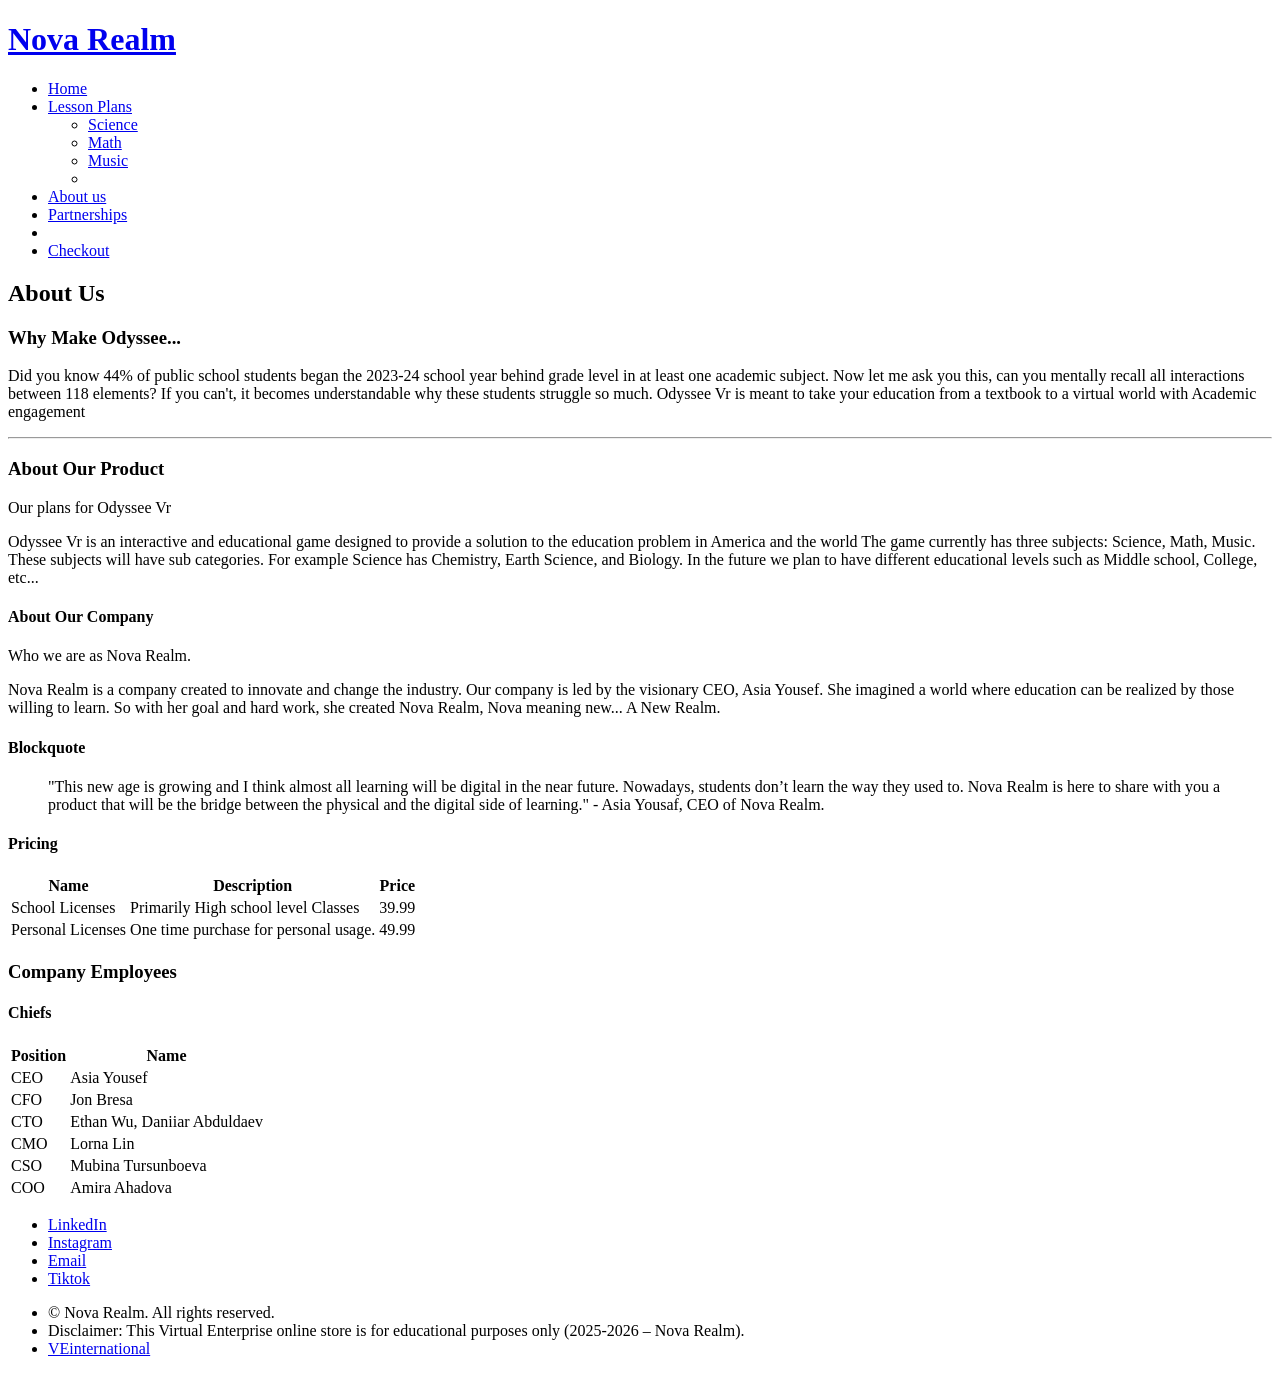
==== elements.html @ 51b0d75d "Add files via upload" ====
<!DOCTYPE HTML>

<html>
	<head>
		<title>About - Nova Realm</title>
		<meta charset="utf-8" />
		 <meta name="viewport" content="width=device-width, initial-scale=1.0"> 
		<link rel="icon" type="image/gif" href="/images/favicon1.gif">
		<link rel="stylesheet" href="assets/css/main.css" />
		<noscript><link rel="stylesheet" href="assets/css/noscript.css" /></noscript>
	</head>
	<body class="is-preload">
		<div id="page-wrapper">

			<!-- Header -->
				<header id="header">
					<h1 id="logo"><a href="index.html">Nova Realm</a></h1>
					<nav id="nav">
						<ul>
							<li><a href="index.html">Home</a></li>
							<li>
								<a href="#">Lesson Plans</a>
								<ul>
									<li><a href="left-sidebar.html">Science</a></li>
									<li><a href="right-sidebar.html">Math</a></li>
									<li><a href="no-sidebar.html">Music</a></li>
									<li>
								</ul>
							</li>
							<li><a href="elements.html">About us</a></li>
							<li><a href="Partnerships.html">Partnerships</a><li>
							<li><a href="One.html"  class="button primary">Checkout</a></li>

						</ul>
					</nav>
				</header>

			<!-- Main -->
				<div id="main" class="wrapper style1">
					<div class="container">
						<header class="major">
							<h2>About Us</h2>
						</header>

						<!-- Text -->
							<section>
								<h3> <b>Why Make Odyssee...</b> </h3>    
								<p>Did you know 44% of public school students began the 2023-24 school year behind grade level in at least one academic subject.
								 Now let me ask you this, can you mentally recall all interactions between 118 elements? If you can't, it becomes understandable why these students struggle so much.
								Odyssee Vr is meant to take your education from a textbook to a virtual world with Academic engagement</p>

								<hr />

								<header>
									<h3>About Our Product</h3>
									<p>Our plans for Odyssee Vr </p>
								</header>
								<p>Odyssee Vr is an interactive and educational game designed to provide a solution
								to the education problem in America and the world The game currently has three subjects:
								Science, Math, Music. These subjects will have sub categories. For example Science has Chemistry, Earth Science, and Biology.
								In the future we plan to have different educational levels such as Middle school, College, etc...  
								</p>
								<header>
									<h4>About Our Company</h4>
									<p> Who we are as Nova Realm.</p>
								</header>
								<p> Nova Realm is a company created to innovate and change the industry. Our company is led
								by the visionary CEO, Asia Yousef. She imagined a world where education can be realized by those willing to learn.
								So with her goal and hard work, she created Nova Realm, Nova meaning new... A New Realm.</p>

								<h4>Blockquote</h4>
								<blockquote> "This new age is growing and I think almost all learning will be digital in the near future. 
										Nowadays, students don’t learn the way they used to. 
										Nova Realm is here to share with you a product  
										that will be the bridge between the physical and the digital side of learning."
										- Asia Yousaf, CEO of Nova Realm.</blockquote>
								

		<!-- Table -->
								<h4>Pricing</h4>
								<div class="table-wrapper">
									<table class="alt">
										<thead>
											<tr>
												<th>Name</th>
												<th>Description</th>
												<th>Price</th>
											</tr>
										</thead>
										<tbody>
											<tr>
												<td>School Licenses</td>
												<td>Primarily High school level Classes</td>
												<td>39.99</td>
											</tr>
											<tr>
												<td>Personal Licenses </td>
												<td>One time purchase for personal usage.</td>
												<td>49.99</td>
											</tr>
										</tbody>
										<tfoot>
										</tfoot>
									</table>
								</div>
							</section>
						
							<section>
								<h3>Company Employees</h3>
								<h4>Chiefs</h4>
								<div class="table-wrapper">
									<table>
										<thead>
											<tr>
												<th>Position</th></th>
												<th>Name</th>
											</tr>
										</thead>
										<tbody>
											<tr>
												<td>CEO</td>
												<td>Asia Yousef</td>
											</tr>
											<tr>
												<td>CFO</td>
												<td>Jon Bresa</td>
											</tr>
											<tr>
												<td>CTO</td>
												<td>Ethan Wu, Daniiar Abduldaev</td>
											</tr>
											<tr>
												<td>CMO</td>
												<td>Lorna Lin </td>
											</tr>
											<tr>
												<td>CSO</td>
												<td>Mubina Tursunboeva</td>
											</tr>
											<tr>
												<td>COO</td>
												<td>Amira Ahadova</td>
											</tr>
										</tbody>
									</table>
								</div>
													<div id="google_translate_element"></div>
				<script type="text/javascript">
				function googleTranslateElementInit() {
 				 new google.translate.TranslateElement({pageLanguage: 'en'}, 'google_translate_element');
				}
				</script>

				<script type="text/javascript" src="//translate.google.com/translate_a/element.js?cb=googleTranslateElementInit"></script>
				</section>


			<!-- Footer -->
				<footer id="footer">
					<ul class="icons">
						<li> <a href="https://www.linkedin.com/in/novarealmvr/" target="_blank" class="icon brands alt fa-linkedin-in"><span class="label">LinkedIn</span></a></li>
						<li><a href="https://www.instagram.com/novarealmvr/" target="_blank" class="icon brands alt fa-instagram"><span class="label">Instagram</span></a></li>
						<li><a href="mailto:novarealmvr@gmail.com" class="icon solid alt fa-envelope"><span class="label">Email</span></a></li>
						<li><a href="https://www.tiktok.com/@novarealmvr" target="_blank" class="icon brands alt fa-tiktok"><span class="label">Tiktok</span></a></li>
						
					</ul>
					<ul class="copyright">
						<li>&copy; Nova Realm. All rights reserved.</li> <li>Disclaimer: This Virtual Enterprise online store is for educational purposes only (2025-2026 – Nova Realm).</li> <li><a href="https://veinternational.org/" target="_blank" >VEinternational</a></li>					</ul>
				</footer>

		</div>

		<!-- Scripts -->
			<script src="assets/js/jquery.min.js"></script>
			<script src="assets/js/jquery.scrolly.min.js"></script>
			<script src="assets/js/jquery.dropotron.min.js"></script>
			<script src="assets/js/jquery.scrollex.min.js"></script>
			<script src="assets/js/browser.min.js"></script>
			<script src="assets/js/breakpoints.min.js"></script>
			<script src="assets/js/util.js"></script>
			<script src="assets/js/main.js"></script>

	</body>

</html>
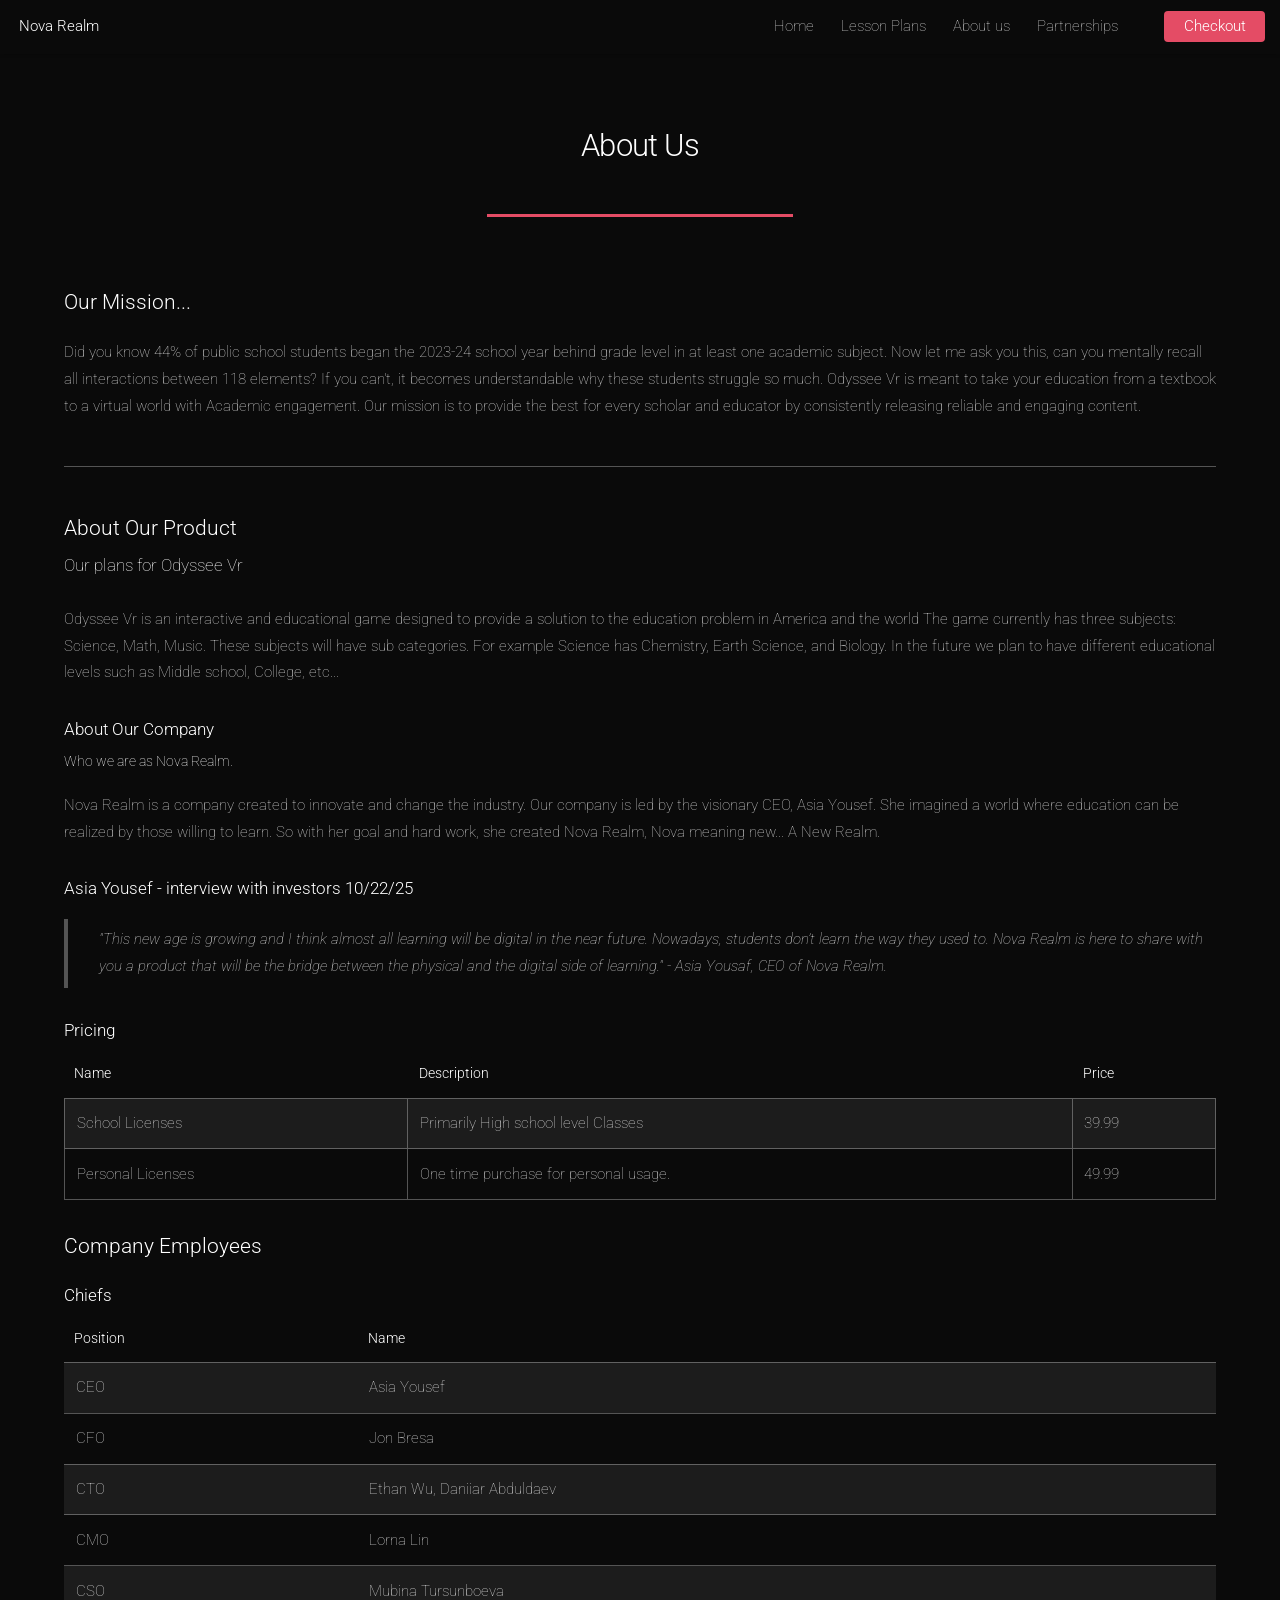
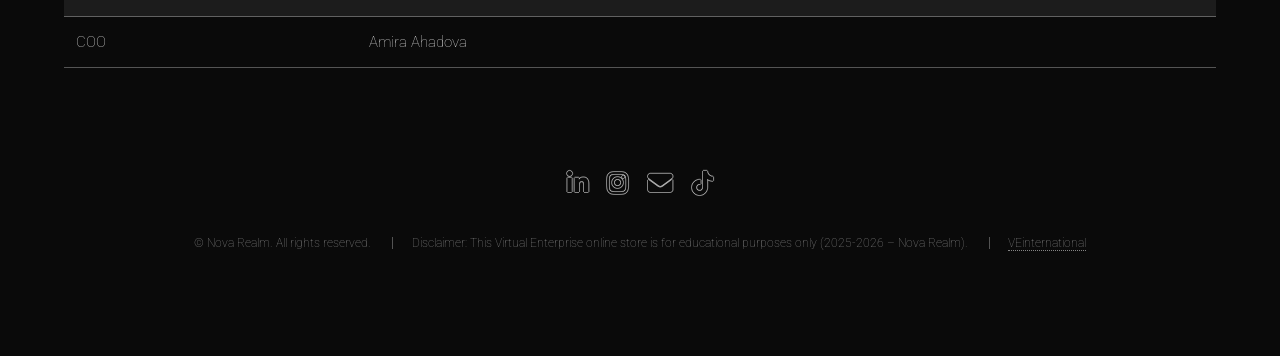
==== commit c1343ab3: "Update elements.html" ====
--- a/elements.html
+++ b/elements.html
@@ -41,13 +41,14 @@
 						<header class="major">
 							<h2>About Us</h2>
 						</header>
-
+ 
 						<!-- Text -->
 							<section>
-								<h3> <b>Why Make Odyssee...</b> </h3>    
+								<h3> <b>Our Mission...</b> </h3>    
 								<p>Did you know 44% of public school students began the 2023-24 school year behind grade level in at least one academic subject.
 								 Now let me ask you this, can you mentally recall all interactions between 118 elements? If you can't, it becomes understandable why these students struggle so much.
-								Odyssee Vr is meant to take your education from a textbook to a virtual world with Academic engagement</p>
+								Odyssee Vr is meant to take your education from a textbook to a virtual world with Academic engagement. Our mission is to provide the best for every scholar and educator
+								by consistently releasing reliable and engaging content. </p>
 
 								<hr />
 
@@ -68,7 +69,7 @@
 								by the visionary CEO, Asia Yousef. She imagined a world where education can be realized by those willing to learn.
 								So with her goal and hard work, she created Nova Realm, Nova meaning new... A New Realm.</p>
 
-								<h4>Blockquote</h4>
+								<h4>Asia Yousef - interview with investors 10/22/25</h4>
 								<blockquote> "This new age is growing and I think almost all learning will be digital in the near future. 
 										Nowadays, students don’t learn the way they used to. 
 										Nova Realm is here to share with you a product  
@@ -224,3 +225,4 @@
 
 
 
+
--- a/assets/css/main.css
+++ b/assets/css/main.css
@@ -0,0 +1,4110 @@
+@import url("fontawesome-all.min.css");
+@import url("https://fonts.googleapis.com/css?family=Roboto:100,300,100italic,300italic");
+
+/*
+Too Long
+*/
+
+html, body, div, span, applet, object,
+iframe, h1, h2, h3, h4, h5, h6, p, blockquote,
+pre, a, abbr, acronym, address, big, cite,
+code, del, dfn, em, img, ins, kbd, q, s, samp,
+small, strike, strong, sub, sup, tt, var, b,
+u, i, center, dl, dt, dd, ol, ul, li, fieldset,
+form, label, legend, table, caption, tbody,
+tfoot, thead, tr, th, td, article, aside,
+canvas, details, embed, figure, figcaption,
+footer, header, hgroup, menu, nav, output, ruby,
+section, summary, time, mark, audio, video {
+	margin: 0;
+	padding: 0;
+	border: 0;
+	font-size: 100%;
+	font: inherit;
+	vertical-align: baseline;}
+
+article, aside, details, figcaption, figure,
+footer, header, hgroup, menu, nav, section {
+	display: block;}
+
+body {
+	line-height: 1;
+}
+
+ol, ul {
+	list-style: none;
+}
+
+blockquote, q {
+	quotes: none;
+}
+
+	blockquote:before, blockquote:after, q:before, q:after {
+		content: '';
+		content: none;
+	}
+
+table {
+	border-collapse: collapse;
+	border-spacing: 0;
+}
+
+body {
+	-webkit-text-size-adjust: none;
+}
+
+mark {
+	background-color: transparent;
+	color: inherit;
+}
+
+input::-moz-focus-inner {
+	border: 0;
+	padding: 0;
+}
+
+input, select, textarea {
+	-moz-appearance: none;
+	-webkit-appearance: none;
+	-ms-appearance: none;
+	appearance: none;
+}
+
+/* Basic */
+
+	html {
+		box-sizing: border-box;
+	}
+
+	*, *:before, *:after {
+		box-sizing: inherit;
+	}
+
+	html, body {
+		background: #0a0a0a;
+	}
+
+	body.is-preload *, body.is-preload *:before, body.is-preload *:after {
+		-moz-animation: none !important;
+		-webkit-animation: none !important;
+		-ms-animation: none !important;
+		animation: none !important;
+		-moz-transition: none !important;
+		-webkit-transition: none !important;
+		-ms-transition: none !important;
+		transition: none !important;
+	}
+
+	body, input, select, textarea {
+		color: rgba(255, 255, 255, 0.8);
+		font-family: "Roboto", Helvetica, sans-serif;
+		font-size: 150pt;
+		font-weight: 100;
+		line-height: 1.75em;
+	}
+
+	a {
+		-moz-transition: border-color 0.2s ease-in-out, color 0.2s ease-in-out;
+		-webkit-transition: border-color 0.2s ease-in-out, color 0.2s ease-in-out;
+		-ms-transition: border-color 0.2s ease-in-out, color 0.2s ease-in-out;
+		transition: border-color 0.2s ease-in-out, color 0.2s ease-in-out;
+		border-bottom: dotted 1px;
+		color: #e44c65;
+		text-decoration: none;
+	}
+
+		a:hover {
+			color: #e44c65 !important;
+			border-bottom-color: transparent;
+		}
+
+	strong, b {
+		color: #ffffff;
+		font-weight: 300;
+	}
+
+	em, i {
+		font-style: italic;
+	}
+
+	p {
+		margin: 0 0 2em 0;
+	}
+
+	h1, h2, h3, h4, h5, h6 {
+		color: #ffffff;
+		font-weight: 300;
+		line-height: 1em;
+		margin: 0 0 1em 0;
+	}
+
+		h1 a, h2 a, h3 a, h4 a, h5 a, h6 a {
+			color: inherit;
+			border: 0;
+		}
+
+	h2 {
+		font-size: 2em;
+		line-height: 1.5em;
+		letter-spacing: -0.025em;
+	}
+
+	h3 {
+		font-size: 1.35em;
+		line-height: 1.5em;
+	}
+
+	h4 {
+		font-size: 1.1em;
+		line-height: 1.5em;
+	}
+
+	h5 {
+		font-size: 0.9em;
+		line-height: 1.5em;
+	}
+
+	h6 {
+		font-size: 0.7em;
+		line-height: 1.5em;
+	}
+
+	sub {
+		font-size: 0.8em;
+		position: relative;
+		top: 0.5em;
+	}
+
+	sup {
+		font-size: 0.8em;
+		position: relative;
+		top: -0.5em;
+	}
+
+	hr {
+		border: 0;
+		border-bottom: solid 1px rgba(255, 255, 255, 0.3);
+		margin: 3em 0;
+	}
+
+		hr.major {
+			margin: 4em 0;
+		}
+
+	blockquote {
+		border-left: solid 4px rgba(255, 255, 255, 0.3);
+		font-style: italic;
+		margin: 0 0 2em 0;
+		padding: 0.5em 0 0.5em 2em;
+	}
+
+	code {
+		background: rgba(255, 255, 255, 0.075);
+		border-radius: 4px;
+		font-family: "Courier New", monospace;
+		font-size: 0.9em;
+		margin: 0 0.25em;
+		padding: 0.25em 0.65em;
+	}
+
+	pre {
+		-webkit-overflow-scrolling: touch;
+		font-family: "Courier New", monospace;
+		font-size: 0.9em;
+		margin: 0 0 2em 0;
+	}
+
+		pre code {
+			display: block;
+			line-height: 1.75em;
+			padding: 1em 1.5em;
+			overflow-x: auto;
+		}
+
+	.align-left {
+		text-align: left;
+	}
+
+	.align-center {
+		text-align: center;
+	}
+
+	.align-right {
+		text-align: right;
+	}
+
+/* Loader */
+
+	@-moz-keyframes spinner-show {
+		0% {
+			opacity: 0;
+		}
+
+		100% {
+			opacity: 1;
+		}
+	}
+
+	@-webkit-keyframes spinner-show {
+		0% {
+			opacity: 0;
+		}
+
+		100% {
+			opacity: 1;
+		}
+	}
+
+	@-ms-keyframes spinner-show {
+		0% {
+			opacity: 0;
+		}
+
+		100% {
+			opacity: 1;
+		}
+	}
+
+	@keyframes spinner-show {
+		0% {
+			opacity: 0;
+		}
+
+		100% {
+			opacity: 1;
+		}
+	}
+
+	@-moz-keyframes spinner-hide {
+		0% {
+			color: rgba(255, 255, 255, 0.15);
+			z-index: 100001;
+			-moz-transform: scale(1) rotate(0deg);
+			-webkit-transform: scale(1) rotate(0deg);
+			-ms-transform: scale(1) rotate(0deg);
+			transform: scale(1) rotate(0deg);
+		}
+
+		99% {
+			color: #0a0a0a;
+			z-index: 100001;
+			-moz-transform: scale(0.5) rotate(360deg);
+			-webkit-transform: scale(0.5) rotate(360deg);
+			-ms-transform: scale(0.5) rotate(360deg);
+			transform: scale(0.5) rotate(360deg);
+		}
+
+		100% {
+			color: #0a0a0a;
+			z-index: -1;
+			-moz-transform: scale(0.5) rotate(360deg);
+			-webkit-transform: scale(0.5) rotate(360deg);
+			-ms-transform: scale(0.5) rotate(360deg);
+			transform: scale(0.5) rotate(360deg);
+		}
+	}
+
+	@-webkit-keyframes spinner-hide {
+		0% {
+			color: rgba(255, 255, 255, 0.15);
+			z-index: 100001;
+			-moz-transform: scale(1) rotate(0deg);
+			-webkit-transform: scale(1) rotate(0deg);
+			-ms-transform: scale(1) rotate(0deg);
+			transform: scale(1) rotate(0deg);
+		}
+
+		99% {
+			color: #0a0a0a;
+			z-index: 100001;
+			-moz-transform: scale(0.5) rotate(360deg);
+			-webkit-transform: scale(0.5) rotate(360deg);
+			-ms-transform: scale(0.5) rotate(360deg);
+			transform: scale(0.5) rotate(360deg);
+		}
+
+		100% {
+			color: #0a0a0a;
+			z-index: -1;
+			-moz-transform: scale(0.5) rotate(360deg);
+			-webkit-transform: scale(0.5) rotate(360deg);
+			-ms-transform: scale(0.5) rotate(360deg);
+			transform: scale(0.5) rotate(360deg);
+		}
+	}
+
+	@-ms-keyframes spinner-hide {
+		0% {
+			color: rgba(255, 255, 255, 0.15);
+			z-index: 100001;
+			-moz-transform: scale(1) rotate(0deg);
+			-webkit-transform: scale(1) rotate(0deg);
+			-ms-transform: scale(1) rotate(0deg);
+			transform: scale(1) rotate(0deg);
+		}
+
+		99% {
+			color: ;
+			z-index: 100001;
+			-moz-transform: scale(0.5) rotate(360deg);
+			-webkit-transform: scale(0.5) rotate(360deg);
+			-ms-transform: scale(0.5) rotate(360deg);
+			transform: scale(0.5) rotate(360deg);
+		}
+
+		100% {
+			color: #0a0a0a;
+			z-index: -1;
+			-moz-transform: scale(0.5) rotate(360deg);
+			-webkit-transform: scale(0.5) rotate(360deg);
+			-ms-transform: scale(0.5) rotate(360deg);
+			transform: scale(0.5) rotate(360deg);
+		}
+	}
+
+	@keyframes spinner-hide {
+		0% {
+			color: rgba(255, 255, 255, 0.15);
+			z-index: 100001;
+			-moz-transform: scale(1) rotate(0deg);
+			-webkit-transform: scale(1) rotate(0deg);
+			-ms-transform: scale(1) rotate(0deg);
+			transform: scale(1) rotate(0deg);
+		}
+
+		99% {
+			color: #0a0a0a;
+			z-index: 100001;
+			-moz-transform: scale(0.5) rotate(360deg);
+			-webkit-transform: scale(0.5) rotate(360deg);
+			-ms-transform: scale(0.5) rotate(360deg);
+			transform: scale(0.5) rotate(360deg);
+		}
+
+		100% {
+			color: #0a0a0a;
+			z-index: -1;
+			-moz-transform: scale(0.5) rotate(360deg);
+			-webkit-transform: scale(0.5) rotate(360deg);
+			-ms-transform: scale(0.5) rotate(360deg);
+			transform: scale(0.5) rotate(360deg);
+		}
+	}
+
+	@-moz-keyframes spinner-rotate {
+		0% {
+			-moz-transform: scale(1) rotate(0deg);
+			-webkit-transform: scale(1) rotate(0deg);
+			-ms-transform: scale(1) rotate(0deg);
+			transform: scale(1) rotate(0deg);
+		}
+
+		100% {
+			-moz-transform: scale(1) rotate(360deg);
+			-webkit-transform: scale(1) rotate(360deg);
+			-ms-transform: scale(1) rotate(360deg);
+			transform: scale(1) rotate(360deg);
+		}
+	}
+
+	@-webkit-keyframes spinner-rotate {
+		0% {
+			-moz-transform: scale(1) rotate(0deg);
+			-webkit-transform: scale(1) rotate(0deg);
+			-ms-transform: scale(1) rotate(0deg);
+			transform: scale(1) rotate(0deg);
+		}
+
+		100% {
+			-moz-transform: scale(1) rotate(360deg);
+			-webkit-transform: scale(1) rotate(360deg);
+			-ms-transform: scale(1) rotate(360deg);
+			transform: scale(1) rotate(360deg);
+		}
+	}
+
+	@-ms-keyframes spinner-rotate {
+		0% {
+			-moz-transform: scale(1) rotate(0deg);
+			-webkit-transform: scale(1) rotate(0deg);
+			-ms-transform: scale(1) rotate(0deg);
+			transform: scale(1) rotate(0deg);
+		}
+
+		100% {
+			-moz-transform: scale(1) rotate(360deg);
+			-webkit-transform: scale(1) rotate(360deg);
+			-ms-transform: scale(1) rotate(360deg);
+			transform: scale(1) rotate(360deg);
+		}
+	}
+
+	@keyframes spinner-rotate {
+		0% {
+			-moz-transform: scale(1) rotate(0deg);
+			-webkit-transform: scale(1) rotate(0deg);
+			-ms-transform: scale(1) rotate(0deg);
+			transform: scale(1) rotate(0deg);
+		}
+
+		100% {
+			-moz-transform: scale(1) rotate(360deg);
+			-webkit-transform: scale(1) rotate(360deg);
+			-ms-transform: scale(1) rotate(360deg);
+			transform: scale(1) rotate(360deg);
+		}
+	}
+
+	@-moz-keyframes overlay-hide {
+		0% {
+			opacity: 1;
+			z-index: 100000;
+		}
+
+		15% {
+			opacity: 1;
+			z-index: 100000;
+		}
+
+		99% {
+			opacity: 0;
+			z-index: 100000;
+		}
+
+		100% {
+			opacity: 0;
+			z-index: -1;
+		}
+	}
+
+	@-webkit-keyframes overlay-hide {
+		0% {
+			opacity: 1;
+			z-index: 100000;
+		}
+
+		15% {
+			opacity: 1;
+			z-index: 100000;
+		}
+
+		99% {
+			opacity: 0;
+			z-index: 100000;
+		}
+
+		100% {
+			opacity: 0;
+			z-index: -1;
+		}
+	}
+
+	@-ms-keyframes overlay-hide {
+		0% {
+			opacity: 1;
+			z-index: 100000;
+		}
+
+		15% {
+			opacity: 1;
+			z-index: 100000;
+		}
+
+		99% {
+			opacity: 0;
+			z-index: 100000;
+		}
+
+		100% {
+			opacity: 0;
+			z-index: -1;
+		}
+	}
+
+	@keyframes overlay-hide {
+		0% {
+			opacity: 1;
+			z-index: 100000;
+		}
+
+		15% {
+			opacity: 1;
+			z-index: 100000;
+		}
+
+		99% {
+			opacity: 0;
+			z-index: 100000;
+		}
+
+		100% {
+			opacity: 0;
+			z-index: -1;
+		}
+	}
+
+	body.landing {
+		text-decoration: none;
+	}
+
+		body.landing:before {
+			-moz-osx-font-smoothing: grayscale;
+			-webkit-font-smoothing: antialiased;
+			display: inline-block;
+			font-style: normal;
+			font-variant: normal;
+			text-rendering: auto;
+			line-height: 1;
+			text-transform: none !important;
+			font-family: 'Font Awesome 5 Free';
+			font-weight: 900;
+		}
+
+		body.landing:before {
+			-moz-animation: spinner-show 1.5s 1 0.25s ease forwards, spinner-hide 0.25s ease-in-out forwards !important;
+			-webkit-animation: spinner-show 1.5s 1 0.25s ease forwards, spinner-hide 0.25s ease-in-out forwards !important;
+			-ms-animation: spinner-show 1.5s 1 0.25s ease forwards, spinner-hide 0.25s ease-in-out forwards !important;
+			animation: spinner-show 1.5s 1 0.25s ease forwards, spinner-hide 0.25s ease-in-out forwards !important;
+			-moz-transform-origin: 50% 50%;
+			-webkit-transform-origin: 50% 50%;
+			-ms-transform-origin: 50% 50%;
+			transform-origin: 50% 50%;
+			color: rgba(0,0,0,1);
+			content: '\f1ce';
+			cursor: default;
+			display: block;
+			font-size: 2em;
+			height: 2em;
+			left: 50%;
+			line-height: 2em;
+			margin: -1em 0 0 -1em;
+			opacity: 0;
+			position: fixed;
+			text-align: center;
+			top: 50%;
+			width: 2em;
+			z-index: -1;
+		}
+
+		body.landing:after {
+			-moz-animation: overlay-hide 1.5s ease-in forwards !important;
+			-webkit-animation: overlay-hide 1.5s ease-in forwards !important;
+			-ms-animation: overlay-hide 1.5s ease-in forwards !important;
+			animation: overlay-hide 1.5s ease-in forwards !important;
+			background: #0a0a0a;
+			content: '';
+			display: block;
+			height: 100%;
+			left: 0;
+			opacity: 0;
+			position: fixed;
+			top: 0;
+			width: 100%;
+			z-index: -1;
+		}
+
+		body.landing.is-preload:before {
+			-moz-animation: spinner-show 1.5s 1 0.25s ease forwards, spinner-rotate 0.75s infinite linear !important;
+			-webkit-animation: spinner-show 1.5s 1 0.25s ease forwards, spinner-rotate 0.75s infinite linear !important;
+			-ms-animation: spinner-show 1.5s 1 0.25s ease forwards, spinner-rotate 0.75s infinite linear !important;
+			animation: spinner-show 1.5s 1 0.25s ease forwards, spinner-rotate 0.75s infinite linear !important;
+			z-index: 100001;
+		}
+
+		body.landing.is-preload:after {
+			-moz-animation: none !important;
+			-webkit-animation: none !important;
+			-ms-animation: none !important;
+			animation: none !important;
+			opacity: 1;
+			z-index: 100000;
+		}
+
+	@media (-webkit-min-device-pixel-ratio: 2) {
+
+		body.landing:before {
+			line-height: 2.025em;
+		}
+
+	}
+
+/* Container */
+
+	.container {
+		margin: 0 auto;
+		max-width: calc(100% - 4em);
+		width: 70em;
+	}
+
+		.container.xsmall {
+			width: 17.5em;
+		}
+
+		.container.small {
+			width: 35em;
+		}
+
+		.container.medium {
+			width: 52.5em;
+		}
+
+		.container.large {
+			width: 87.5em;
+		}
+
+		.container.xlarge {
+			width: 105em;
+		}
+
+		.container.max {
+			width: 100%;
+		}
+
+		@media screen and (max-width: 1280px) {
+
+			.container {
+				width: 90%;
+				max-width: 100%;
+			}
+
+		}
+
+		@media screen and (max-width: 980px) {
+
+			.container {
+				width: 100% !important;
+			}
+
+		}
+
+/* Row */
+
+	.row {
+		display: flex;
+		flex-wrap: wrap;
+		box-sizing: border-box;
+		align-items: stretch;
+	}
+
+		.row > * {
+			box-sizing: border-box;
+		}
+
+		.row.gtr-uniform > * > :last-child {
+			margin-bottom: 0;
+		}
+
+		.row.aln-left {
+			justify-content: flex-start;
+		}
+
+		.row.aln-center {
+			justify-content: center;
+		}
+
+		.row.aln-right {
+			justify-content: flex-end;
+		}
+
+		.row.aln-top {
+			align-items: flex-start;
+		}
+
+		.row.aln-middle {
+			align-items: center;
+		}
+
+		.row.aln-bottom {
+			align-items: flex-end;
+		}
+
+		.row > .imp {
+			order: -1;
+		}
+
+		.row > .col-1 {
+			width: 8.33333%;
+		}
+
+		.row > .off-1 {
+			margin-left: 8.33333%;
+		}
+
+		.row > .col-2 {
+			width: 16.66667%;
+		}
+
+		.row > .off-2 {
+			margin-left: 16.66667%;
+		}
+
+		.row > .col-3 {
+			width: 25%;
+		}
+
+		.row > .off-3 {
+			margin-left: 25%;
+		}
+
+		.row > .col-4 {
+			width: 33.33333%;
+		}
+
+		.row > .off-4 {
+			margin-left: 33.33333%;
+		}
+
+		.row > .col-5 {
+			width: 41.66667%;
+		}
+
+		.row > .off-5 {
+			margin-left: 41.66667%;
+		}
+
+		.row > .col-6 {
+			width: 50%;
+		}
+
+		.row > .off-6 {
+			margin-left: 50%;
+		}
+
+		.row > .col-7 {
+			width: 58.33333%;
+		}
+
+		.row > .off-7 {
+			margin-left: 58.33333%;
+		}
+
+		.row > .col-8 {
+			width: 66.66667%;
+		}
+
+		.row > .off-8 {
+			margin-left: 66.66667%;
+		}
+
+		.row > .col-9 {
+			width: 75%;
+		}
+
+		.row > .off-9 {
+			margin-left: 75%;
+		}
+
+		.row > .col-10 {
+			width: 83.33333%;
+		}
+
+		.row > .off-10 {
+			margin-left: 83.33333%;
+		}
+
+		.row > .col-11 {
+			width: 91.66667%;
+		}
+
+		.row > .off-11 {
+			margin-left: 91.66667%;
+		}
+
+		.row > .col-12 {
+			width: 100%;
+		}
+
+		.row > .off-12 {
+			margin-left: 100%;
+		}
+
+		.row.gtr-0 {
+			margin-top: 0;
+			margin-left: 0em;
+		}
+
+			.row.gtr-0 > * {
+				padding: 0 0 0 0em;
+			}
+
+			.row.gtr-0.gtr-uniform {
+				margin-top: 0em;
+			}
+
+				.row.gtr-0.gtr-uniform > * {
+					padding-top: 0em;
+				}
+
+		.row.gtr-25 {
+			margin-top: 0;
+			margin-left: -0.625em;
+		}
+
+			.row.gtr-25 > * {
+				padding: 0 0 0 0.625em;
+			}
+
+			.row.gtr-25.gtr-uniform {
+				margin-top: -0.625em;
+			}
+
+				.row.gtr-25.gtr-uniform > * {
+					padding-top: 0.625em;
+				}
+
+		.row.gtr-50 {
+			margin-top: 0;
+			margin-left: -1.25em;
+		}
+
+			.row.gtr-50 > * {
+				padding: 0 0 0 1.25em;
+			}
+
+			.row.gtr-50.gtr-uniform {
+				margin-top: -1.25em;
+			}
+
+				.row.gtr-50.gtr-uniform > * {
+					padding-top: 1.25em;
+				}
+
+		.row {
+			margin-top: 0;
+			margin-left: -2.5em;
+		}
+
+			.row > * {
+				padding: 0 0 0 2.5em;
+			}
+
+			.row.gtr-uniform {
+				margin-top: -2.5em;
+			}
+
+				.row.gtr-uniform > * {
+					padding-top: 2.5em;
+				}
+
+		.row.gtr-150 {
+			margin-top: 0;
+			margin-left: -3.75em;
+		}
+
+			.row.gtr-150 > * {
+				padding: 0 0 0 3.75em;
+			}
+
+			.row.gtr-150.gtr-uniform {
+				margin-top: -3.75em;
+			}
+
+				.row.gtr-150.gtr-uniform > * {
+					padding-top: 3.75em;
+				}
+
+		.row.gtr-200 {
+			margin-top: 0;
+			margin-left: -5em;
+		}
+
+			.row.gtr-200 > * {
+				padding: 0 0 0 5em;
+			}
+
+			.row.gtr-200.gtr-uniform {
+				margin-top: -5em;
+			}
+
+				.row.gtr-200.gtr-uniform > * {
+					padding-top: 5em;
+				}
+
+		@media screen and (max-width: 1680px) {
+
+			.row {
+				display: flex;
+				flex-wrap: wrap;
+				box-sizing: border-box;
+				align-items: stretch;
+			}
+
+				.row > * {
+					box-sizing: border-box;
+				}
+
+				.row.gtr-uniform > * > :last-child {
+					margin-bottom: 0;
+				}
+
+				.row.aln-left {
+					justify-content: flex-start;
+				}
+
+				.row.aln-center {
+					justify-content: center;
+				}
+
+				.row.aln-right {
+					justify-content: flex-end;
+				}
+
+				.row.aln-top {
+					align-items: flex-start;
+				}
+
+				.row.aln-middle {
+					align-items: center;
+				}
+
+				.row.aln-bottom {
+					align-items: flex-end;
+				}
+
+				.row > .imp-xlarge {
+					order: -1;
+				}
+
+				.row > .col-1-xlarge {
+					width: 8.33333%;
+				}
+
+				.row > .off-1-xlarge {
+					margin-left: 8.33333%;
+				}
+
+				.row > .col-2-xlarge {
+					width: 16.66667%;
+				}
+
+				.row > .off-2-xlarge {
+					margin-left: 16.66667%;
+				}
+
+				.row > .col-3-xlarge {
+					width: 25%;
+				}
+
+				.row > .off-3-xlarge {
+					margin-left: 25%;
+				}
+
+				.row > .col-4-xlarge {
+					width: 33.33333%;
+				}
+
+				.row > .off-4-xlarge {
+					margin-left: 33.33333%;
+				}
+
+				.row > .col-5-xlarge {
+					width: 41.66667%;
+				}
+
+				.row > .off-5-xlarge {
+					margin-left: 41.66667%;
+				}
+
+				.row > .col-6-xlarge {
+					width: 50%;
+				}
+
+				.row > .off-6-xlarge {
+					margin-left: 50%;
+				}
+
+				.row > .col-7-xlarge {
+					width: 58.33333%;
+				}
+
+				.row > .off-7-xlarge {
+					margin-left: 58.33333%;
+				}
+
+				.row > .col-8-xlarge {
+					width: 66.66667%;
+				}
+
+				.row > .off-8-xlarge {
+					margin-left: 66.66667%;
+				}
+
+				.row > .col-9-xlarge {
+					width: 75%;
+				}
+
+				.row > .off-9-xlarge {
+					margin-left: 75%;
+				}
+
+				.row > .col-10-xlarge {
+					width: 83.33333%;
+				}
+
+				.row > .off-10-xlarge {
+					margin-left: 83.33333%;
+				}
+
+				.row > .col-11-xlarge {
+					width: 91.66667%;
+				}
+
+				.row > .off-11-xlarge {
+					margin-left: 91.66667%;
+				}
+
+				.row > .col-12-xlarge {
+					width: 100%;
+				}
+
+				.row > .off-12-xlarge {
+					margin-left: 100%;
+				}
+
+				.row.gtr-0 {
+					margin-top: 0;
+					margin-left: 0em;
+				}
+
+					.row.gtr-0 > * {
+						padding: 0 0 0 0em;
+					}
+
+					.row.gtr-0.gtr-uniform {
+						margin-top: 0em;
+					}
+
+						.row.gtr-0.gtr-uniform > * {
+							padding-top: 0em;
+						}
+
+				.row.gtr-25 {
+					margin-top: 0;
+					margin-left: -0.625em;
+				}
+
+					.row.gtr-25 > * {
+						padding: 0 0 0 0.625em;
+					}
+
+					.row.gtr-25.gtr-uniform {
+						margin-top: -0.625em;
+					}
+
+						.row.gtr-25.gtr-uniform > * {
+							padding-top: 0.625em;
+						}
+
+				.row.gtr-50 {
+					margin-top: 0;
+					margin-left: -1.25em;
+				}
+
+					.row.gtr-50 > * {
+						padding: 0 0 0 1.25em;
+					}
+
+					.row.gtr-50.gtr-uniform {
+						margin-top: -1.25em;
+					}
+
+						.row.gtr-50.gtr-uniform > * {
+							padding-top: 1.25em;
+						}
+
+				.row {
+					margin-top: 0;
+					margin-left: -2.5em;
+				}
+
+					.row > * {
+						padding: 0 0 0 2.5em;
+					}
+
+					.row.gtr-uniform {
+						margin-top: -2.5em;
+					}
+
+						.row.gtr-uniform > * {
+							padding-top: 2.5em;
+						}
+
+				.row.gtr-150 {
+					margin-top: 0;
+					margin-left: -3.75em;
+				}
+
+					.row.gtr-150 > * {
+						padding: 0 0 0 3.75em;
+					}
+
+					.row.gtr-150.gtr-uniform {
+						margin-top: -3.75em;
+					}
+
+						.row.gtr-150.gtr-uniform > * {
+							padding-top: 3.75em;
+						}
+
+				.row.gtr-200 {
+					margin-top: 0;
+					margin-left: -5em;
+				}
+
+					.row.gtr-200 > * {
+						padding: 0 0 0 5em;
+					}
+
+					.row.gtr-200.gtr-uniform {
+						margin-top: -5em;
+					}
+
+						.row.gtr-200.gtr-uniform > * {
+							padding-top: 5em;
+						}
+
+		}
+
+		@media screen and (max-width: 1280px) {
+
+			.row {
+				display: flex;
+				flex-wrap: wrap;
+				box-sizing: border-box;
+				align-items: stretch;
+			}
+
+				.row > * {
+					box-sizing: border-box;
+				}
+
+				.row.gtr-uniform > * > :last-child {
+					margin-bottom: 0;
+				}
+
+				.row.aln-left {
+					justify-content: flex-start;
+				}
+
+				.row.aln-center {
+					justify-content: center;
+				}
+
+				.row.aln-right {
+					justify-content: flex-end;
+				}
+
+				.row.aln-top {
+					align-items: flex-start;
+				}
+
+				.row.aln-middle {
+					align-items: center;
+				}
+
+				.row.aln-bottom {
+					align-items: flex-end;
+				}
+
+				.row > .imp-large {
+					order: -1;
+				}
+
+				.row > .col-1-large {
+					width: 8.33333%;
+				}
+
+				.row > .off-1-large {
+					margin-left: 8.33333%;
+				}
+
+				.row > .col-2-large {
+					width: 16.66667%;
+				}
+
+				.row > .off-2-large {
+					margin-left: 16.66667%;
+				}
+
+				.row > .col-3-large {
+					width: 25%;
+				}
+
+				.row > .off-3-large {
+					margin-left: 25%;
+				}
+
+				.row > .col-4-large {
+					width: 33.33333%;
+				}
+
+				.row > .off-4-large {
+					margin-left: 33.33333%;
+				}
+
+				.row > .col-5-large {
+					width: 41.66667%;
+				}
+
+				.row > .off-5-large {
+					margin-left: 41.66667%;
+				}
+
+				.row > .col-6-large {
+					width: 50%;
+				}
+
+				.row > .off-6-large {
+					margin-left: 50%;
+				}
+
+				.row > .col-7-large {
+					width: 58.33333%;
+				}
+
+				.row > .off-7-large {
+					margin-left: 58.33333%;
+				}
+
+				.row > .col-8-large {
+					width: 66.66667%;
+				}
+
+				.row > .off-8-large {
+					margin-left: 66.66667%;
+				}
+
+				.row > .col-9-large {
+					width: 75%;
+				}
+
+				.row > .off-9-large {
+					margin-left: 75%;
+				}
+
+				.row > .col-10-large {
+					width: 83.33333%;
+				}
+
+				.row > .off-10-large {
+					margin-left: 83.33333%;
+				}
+
+				.row > .col-11-large {
+					width: 91.66667%;
+				}
+
+				.row > .off-11-large {
+					margin-left: 91.66667%;
+				}
+
+				.row > .col-12-large {
+					width: 100%;
+				}
+
+				.row > .off-12-large {
+					margin-left: 100%;
+				}
+
+				.row.gtr-0 {
+					margin-top: 0;
+					margin-left: 0em;
+				}
+
+					.row.gtr-0 > * {
+						padding: 0 0 0 0em;
+					}
+
+					.row.gtr-0.gtr-uniform {
+						margin-top: 0em;
+					}
+
+						.row.gtr-0.gtr-uniform > * {
+							padding-top: 0em;
+						}
+
+				.row.gtr-25 {
+					margin-top: 0;
+					margin-left: -0.625em;
+				}
+
+					.row.gtr-25 > * {
+						padding: 0 0 0 0.625em;
+					}
+
+					.row.gtr-25.gtr-uniform {
+						margin-top: -0.625em;
+					}
+
+						.row.gtr-25.gtr-uniform > * {
+							padding-top: 0.625em;
+						}
+
+				.row.gtr-50 {
+					margin-top: 0;
+					margin-left: -1.25em;
+				}
+
+					.row.gtr-50 > * {
+						padding: 0 0 0 1.25em;
+					}
+
+					.row.gtr-50.gtr-uniform {
+						margin-top: -1.25em;
+					}
+
+						.row.gtr-50.gtr-uniform > * {
+							padding-top: 1.25em;
+						}
+
+				.row {
+					margin-top: 0;
+					margin-left: -2.5em;
+				}
+
+					.row > * {
+						padding: 0 0 0 2.5em;
+					}
+
+					.row.gtr-uniform {
+						margin-top: -2.5em;
+					}
+
+						.row.gtr-uniform > * {
+							padding-top: 2.5em;
+						}
+
+				.row.gtr-150 {
+					margin-top: 0;
+					margin-left: -3.75em;
+				}
+
+					.row.gtr-150 > * {
+						padding: 0 0 0 3.75em;
+					}
+
+					.row.gtr-150.gtr-uniform {
+						margin-top: -3.75em;
+					}
+
+						.row.gtr-150.gtr-uniform > * {
+							padding-top: 3.75em;
+						}
+
+				.row.gtr-200 {
+					margin-top: 0;
+					margin-left: -5em;
+				}
+
+					.row.gtr-200 > * {
+						padding: 0 0 0 5em;
+					}
+
+					.row.gtr-200.gtr-uniform {
+						margin-top: -5em;
+					}
+
+						.row.gtr-200.gtr-uniform > * {
+							padding-top: 5em;
+						}
+
+		}
+
+		@media screen and (max-width: 980px) {
+
+			.row {
+				display: flex;
+				flex-wrap: wrap;
+				box-sizing: border-box;
+				align-items: stretch;
+			}
+
+				.row > * {
+					box-sizing: border-box;
+				}
+
+				.row.gtr-uniform > * > :last-child {
+					margin-bottom: 0;
+				}
+
+				.row.aln-left {
+					justify-content: flex-start;
+				}
+
+				.row.aln-center {
+					justify-content: center;
+				}
+
+				.row.aln-right {
+					justify-content: flex-end;
+				}
+
+				.row.aln-top {
+					align-items: flex-start;
+				}
+
+				.row.aln-middle {
+					align-items: center;
+				}
+
+				.row.aln-bottom {
+					align-items: flex-end;
+				}
+
+				.row > .imp-medium {
+					order: -1;
+				}
+
+				.row > .col-1-medium {
+					width: 8.33333%;
+				}
+
+				.row > .off-1-medium {
+					margin-left: 8.33333%;
+				}
+
+				.row > .col-2-medium {
+					width: 16.66667%;
+				}
+
+				.row > .off-2-medium {
+					margin-left: 16.66667%;
+				}
+
+				.row > .col-3-medium {
+					width: 25%;
+				}
+
+				.row > .off-3-medium {
+					margin-left: 25%;
+				}
+
+				.row > .col-4-medium {
+					width: 33.33333%;
+				}
+
+				.row > .off-4-medium {
+					margin-left: 33.33333%;
+				}
+
+				.row > .col-5-medium {
+					width: 41.66667%;
+				}
+
+				.row > .off-5-medium {
+					margin-left: 41.66667%;
+				}
+
+				.row > .col-6-medium {
+					width: 50%;
+				}
+
+				.row > .off-6-medium {
+					margin-left: 50%;
+				}
+
+				.row > .col-7-medium {
+					width: 58.33333%;
+				}
+
+				.row > .off-7-medium {
+					margin-left: 58.33333%;
+				}
+
+				.row > .col-8-medium {
+					width: 66.66667%;
+				}
+
+				.row > .off-8-medium {
+					margin-left: 66.66667%;
+				}
+
+				.row > .col-9-medium {
+					width: 75%;
+				}
+
+				.row > .off-9-medium {
+					margin-left: 75%;
+				}
+
+				.row > .col-10-medium {
+					width: 83.33333%;
+				}
+
+				.row > .off-10-medium {
+					margin-left: 83.33333%;
+				}
+
+				.row > .col-11-medium {
+					width: 91.66667%;
+				}
+
+				.row > .off-11-medium {
+					margin-left: 91.66667%;
+				}
+
+				.row > .col-12-medium {
+					width: 100%;
+				}
+
+				.row > .off-12-medium {
+					margin-left: 100%;
+				}
+
+				.row.gtr-0 {
+					margin-top: 0;
+					margin-left: 0em;
+				}
+
+					.row.gtr-0 > * {
+						padding: 0 0 0 0em;
+					}
+
+					.row.gtr-0.gtr-uniform {
+						margin-top: 0em;
+					}
+
+						.row.gtr-0.gtr-uniform > * {
+							padding-top: 0em;
+						}
+
+				.row.gtr-25 {
+					margin-top: 0;
+					margin-left: -0.625em;
+				}
+
+					.row.gtr-25 > * {
+						padding: 0 0 0 0.625em;
+					}
+
+					.row.gtr-25.gtr-uniform {
+						margin-top: -0.625em;
+					}
+
+						.row.gtr-25.gtr-uniform > * {
+							padding-top: 0.625em;
+						}
+
+				.row.gtr-50 {
+					margin-top: 0;
+					margin-left: -1.25em;
+				}
+
+					.row.gtr-50 > * {
+						padding: 0 0 0 1.25em;
+					}
+
+					.row.gtr-50.gtr-uniform {
+						margin-top: -1.25em;
+					}
+
+						.row.gtr-50.gtr-uniform > * {
+							padding-top: 1.25em;
+						}
+
+				.row {
+					margin-top: 0;
+					margin-left: -2.5em;
+				}
+
+					.row > * {
+						padding: 0 0 0 2.5em;
+					}
+
+					.row.gtr-uniform {
+						margin-top: -2.5em;
+					}
+
+						.row.gtr-uniform > * {
+							padding-top: 2.5em;
+						}
+
+				.row.gtr-150 {
+					margin-top: 0;
+					margin-left: -3.75em;
+				}
+
+					.row.gtr-150 > * {
+						padding: 0 0 0 3.75em;
+					}
+
+					.row.gtr-150.gtr-uniform {
+						margin-top: -3.75em;
+					}
+
+						.row.gtr-150.gtr-uniform > * {
+							padding-top: 3.75em;
+						}
+
+				.row.gtr-200 {
+					margin-top: 0;
+					margin-left: -5em;
+				}
+
+					.row.gtr-200 > * {
+						padding: 0 0 0 5em;
+					}
+
+					.row.gtr-200.gtr-uniform {
+						margin-top: -5em;
+					}
+
+						.row.gtr-200.gtr-uniform > * {
+							padding-top: 5em;
+						}
+
+		}
+
+		@media screen and (max-width: 736px) {
+
+			.row {
+				display: flex;
+				flex-wrap: wrap;
+				box-sizing: border-box;
+				align-items: stretch;
+			}
+
+				.row > * {
+					box-sizing: border-box;
+				}
+
+				.row.gtr-uniform > * > :last-child {
+					margin-bottom: 0;
+				}
+
+				.row.aln-left {
+					justify-content: flex-start;
+				}
+
+				.row.aln-center {
+					justify-content: center;
+				}
+
+				.row.aln-right {
+					justify-content: flex-end;
+				}
+
+				.row.aln-top {
+					align-items: flex-start;
+				}
+
+				.row.aln-middle {
+					align-items: center;
+				}
+
+				.row.aln-bottom {
+					align-items: flex-end;
+				}
+
+				.row > .imp-small {
+					order: -1;
+				}
+
+				.row > .col-1-small {
+					width: 8.33333%;
+				}
+
+				.row > .off-1-small {
+					margin-left: 8.33333%;
+				}
+
+				.row > .col-2-small {
+					width: 16.66667%;
+				}
+
+				.row > .off-2-small {
+					margin-left: 16.66667%;
+				}
+
+				.row > .col-3-small {
+					width: 25%;
+				}
+
+				.row > .off-3-small {
+					margin-left: 25%;
+				}
+
+				.row > .col-4-small {
+					width: 33.33333%;
+				}
+
+				.row > .off-4-small {
+					margin-left: 33.33333%;
+				}
+
+				.row > .col-5-small {
+					width: 41.66667%;
+				}
+
+				.row > .off-5-small {
+					margin-left: 41.66667%;
+				}
+
+				.row > .col-6-small {
+					width: 50%;
+				}
+
+				.row > .off-6-small {
+					margin-left: 50%;
+				}
+
+				.row > .col-7-small {
+					width: 58.33333%;
+				}
+
+				.row > .off-7-small {
+					margin-left: 58.33333%;
+				}
+
+				.row > .col-8-small {
+					width: 66.66667%;
+				}
+
+				.row > .off-8-small {
+					margin-left: 66.66667%;
+				}
+
+				.row > .col-9-small {
+					width: 75%;
+				}
+
+				.row > .off-9-small {
+					margin-left: 75%;
+				}
+
+				.row > .col-10-small {
+					width: 83.33333%;
+				}
+
+				.row > .off-10-small {
+					margin-left: 83.33333%;
+				}
+
+				.row > .col-11-small {
+					width: 91.66667%;
+				}
+
+				.row > .off-11-small {
+					margin-left: 91.66667%;
+				}
+
+				.row > .col-12-small {
+					width: 100%;
+				}
+
+				.row > .off-12-small {
+					margin-left: 100%;
+				}
+
+				.row.gtr-0 {
+					margin-top: 0;
+					margin-left: 0em;
+				}
+
+					.row.gtr-0 > * {
+						padding: 0 0 0 0em;
+					}
+
+					.row.gtr-0.gtr-uniform {
+						margin-top: 0em;
+					}
+
+						.row.gtr-0.gtr-uniform > * {
+							padding-top: 0em;
+						}
+
+				.row.gtr-25 {
+					margin-top: 0;
+					margin-left: -0.625em;
+				}
+
+					.row.gtr-25 > * {
+						padding: 0 0 0 0.625em;
+					}
+
+					.row.gtr-25.gtr-uniform {
+						margin-top: -0.625em;
+					}
+
+						.row.gtr-25.gtr-uniform > * {
+							padding-top: 0.625em;
+						}
+
+				.row.gtr-50 {
+					margin-top: 0;
+					margin-left: -1.25em;
+				}
+
+					.row.gtr-50 > * {
+						padding: 0 0 0 1.25em;
+					}
+
+					.row.gtr-50.gtr-uniform {
+						margin-top: -1.25em;
+					}
+
+						.row.gtr-50.gtr-uniform > * {
+							padding-top: 1.25em;
+						}
+
+				.row {
+					margin-top: 0;
+					margin-left: -2.5em;
+				}
+
+					.row > * {
+						padding: 0 0 0 2.5em;
+					}
+
+					.row.gtr-uniform {
+						margin-top: -2.5em;
+					}
+
+						.row.gtr-uniform > * {
+							padding-top: 2.5em;
+						}
+
+				.row.gtr-150 {
+					margin-top: 0;
+					margin-left: -3.75em;
+				}
+
+					.row.gtr-150 > * {
+						padding: 0 0 0 3.75em;
+					}
+
+					.row.gtr-150.gtr-uniform {
+						margin-top: -3.75em;
+					}
+
+						.row.gtr-150.gtr-uniform > * {
+							padding-top: 3.75em;
+						}
+
+				.row.gtr-200 {
+					margin-top: 0;
+					margin-left: -5em;
+				}
+
+					.row.gtr-200 > * {
+						padding: 0 0 0 5em;
+					}
+
+					.row.gtr-200.gtr-uniform {
+						margin-top: -5em;
+					}
+
+						.row.gtr-200.gtr-uniform > * {
+							padding-top: 5em;
+						}
+
+		}
+
+		@media screen and (max-width: 480px) {
+
+			.row {
+				display: flex;
+				flex-wrap: wrap;
+				box-sizing: border-box;
+				align-items: stretch;
+			}
+
+				.row > * {
+					box-sizing: border-box;
+				}
+
+				.row.gtr-uniform > * > :last-child {
+					margin-bottom: 0;
+				}
+
+				.row.aln-left {
+					justify-content: flex-start;
+				}
+
+				.row.aln-center {
+					justify-content: center;
+				}
+
+				.row.aln-right {
+					justify-content: flex-end;
+				}
+
+				.row.aln-top {
+					align-items: flex-start;
+				}
+
+				.row.aln-middle {
+					align-items: center;
+				}
+
+				.row.aln-bottom {
+					align-items: flex-end;
+				}
+
+				.row > .imp-xsmall {
+					order: -1;
+				}
+
+				.row > .col-1-xsmall {
+					width: 8.33333%;
+				}
+
+				.row > .off-1-xsmall {
+					margin-left: 8.33333%;
+				}
+
+				.row > .col-2-xsmall {
+					width: 16.66667%;
+				}
+
+				.row > .off-2-xsmall {
+					margin-left: 16.66667%;
+				}
+
+				.row > .col-3-xsmall {
+					width: 25%;
+				}
+
+				.row > .off-3-xsmall {
+					margin-left: 25%;
+				}
+
+				.row > .col-4-xsmall {
+					width: 33.33333%;
+				}
+
+				.row > .off-4-xsmall {
+					margin-left: 33.33333%;
+				}
+
+				.row > .col-5-xsmall {
+					width: 41.66667%;
+				}
+
+				.row > .off-5-xsmall {
+					margin-left: 41.66667%;
+				}
+
+				.row > .col-6-xsmall {
+					width: 50%;
+				}
+
+				.row > .off-6-xsmall {
+					margin-left: 50%;
+				}
+
+				.row > .col-7-xsmall {
+					width: 58.33333%;
+				}
+
+				.row > .off-7-xsmall {
+					margin-left: 58.33333%;
+				}
+
+				.row > .col-8-xsmall {
+					width: 66.66667%;
+				}
+
+				.row > .off-8-xsmall {
+					margin-left: 66.66667%;
+				}
+
+				.row > .col-9-xsmall {
+					width: 75%;
+				}
+
+				.row > .off-9-xsmall {
+					margin-left: 75%;
+				}
+
+				.row > .col-10-xsmall {
+					width: 83.33333%;
+				}
+
+				.row > .off-10-xsmall {
+					margin-left: 83.33333%;
+				}
+
+				.row > .col-11-xsmall {
+					width: 91.66667%;
+				}
+
+				.row > .off-11-xsmall {
+					margin-left: 91.66667%;
+				}
+
+				.row > .col-12-xsmall {
+					width: 100%;
+				}
+
+				.row > .off-12-xsmall {
+					margin-left: 100%;
+				}
+
+				.row.gtr-0 {
+					margin-top: 0;
+					margin-left: 0em;
+				}
+
+					.row.gtr-0 > * {
+						padding: 0 0 0 0em;
+					}
+
+					.row.gtr-0.gtr-uniform {
+						margin-top: 0em;
+					}
+
+						.row.gtr-0.gtr-uniform > * {
+							padding-top: 0em;
+						}
+
+				.row.gtr-25 {
+					margin-top: 0;
+					margin-left: -0.625em;
+				}
+
+					.row.gtr-25 > * {
+						padding: 0 0 0 0.625em;
+					}
+
+					.row.gtr-25.gtr-uniform {
+						margin-top: -0.625em;
+					}
+
+						.row.gtr-25.gtr-uniform > * {
+							padding-top: 0.625em;
+						}
+
+				.row.gtr-50 {
+					margin-top: 0;
+					margin-left: -1.25em;
+				}
+
+					.row.gtr-50 > * {
+						padding: 0 0 0 1.25em;
+					}
+
+					.row.gtr-50.gtr-uniform {
+						margin-top: -1.25em;
+					}
+
+						.row.gtr-50.gtr-uniform > * {
+							padding-top: 1.25em;
+						}
+
+				.row {
+					margin-top: 0;
+					margin-left: -2.5em;
+				}
+
+					.row > * {
+						padding: 0 0 0 2.5em;
+					}
+
+					.row.gtr-uniform {
+						margin-top: -2.5em;
+					}
+
+						.row.gtr-uniform > * {
+							padding-top: 2.5em;
+						}
+
+				.row.gtr-150 {
+					margin-top: 0;
+					margin-left: -3.75em;
+				}
+
+					.row.gtr-150 > * {
+						padding: 0 0 0 3.75em;
+					}
+
+					.row.gtr-150.gtr-uniform {
+						margin-top: -3.75em;
+					}
+
+						.row.gtr-150.gtr-uniform > * {
+							padding-top: 3.75em;
+						}
+
+				.row.gtr-200 {
+					margin-top: 0;
+					margin-left: -5em;
+				}
+
+					.row.gtr-200 > * {
+						padding: 0 0 0 5em;
+					}
+
+					.row.gtr-200.gtr-uniform {
+						margin-top: -5em;
+					}
+
+						.row.gtr-200.gtr-uniform > * {
+							padding-top: 5em;
+						}
+
+		}
+
+/* Section/Article */
+
+	section.special, article.special {
+		text-align: center;
+	}
+
+	header p {
+		color: #ffffff;
+		position: relative;
+		margin: 0 0 1.5em 0;
+	}
+
+	header h2 + p {
+		font-size: 1.25em;
+		margin-top: -1em;
+		line-height: 1.75em;
+	}
+
+	header h3 + p {
+		font-size: 1.1em;
+		margin-top: -0.8em;
+		line-height: 1.75em;
+	}
+
+	header h4 + p,
+	header h5 + p,
+	header h6 + p {
+		font-size: 0.9em;
+		margin-top: -0.6em;
+		line-height: 1.5em;
+	}
+
+	header.major {
+		margin: 0 0 4em 0;
+		position: relative;
+		text-align: center;
+	}
+
+		header.major:after {
+			background: #e44c65;
+			content: '';
+			display: inline-block;
+			height: 0.2em;
+			max-width: 20em;
+			width: 75%;
+		}
+
+	footer.major {
+		margin: 4em 0 0 0;
+	}
+
+/* Form */
+
+	form {
+		margin: 0 0 2em 0;
+	}
+
+		form.cta {
+			max-width: 35em;
+			margin-left: auto;
+			margin-right: auto;
+		}
+
+	label {
+		color: #ffffff;
+		display: block;
+		font-size: 0.9em;
+		font-weight: 300;
+		margin: 0 0 1em 0;
+	}
+
+	input[type="text"],
+	input[type="password"],
+	input[type="email"],
+	select,
+	textarea {
+		-moz-appearance: none;
+		-webkit-appearance: none;
+		-ms-appearance: none;
+		appearance: none;
+		-moz-transition: border-color 0.2s ease-in-out;
+		-webkit-transition: border-color 0.2s ease-in-out;
+		-ms-transition: border-color 0.2s ease-in-out;
+		transition: border-color 0.2s ease-in-out;
+		background: transparent;
+		border-radius: 4px;
+		border: solid 1px rgba(255, 255, 255, 0.3);
+		color: inherit;
+		display: block;
+		outline: 0;
+		padding: 0 1em;
+		text-decoration: none;
+		width: 100%;
+	}
+
+		input[type="text"]:invalid,
+		input[type="password"]:invalid,
+		input[type="email"]:invalid,
+		select:invalid,
+		textarea:invalid {
+			box-shadow: none;
+		}
+
+		input[type="text"]:focus,
+		input[type="password"]:focus,
+		input[type="email"]:focus,
+		select:focus,
+		textarea:focus {
+			border-color: #e44c65;
+		}
+
+	select {
+		background-image: url("data:image/svg+xml;charset=utf8,%3Csvg xmlns='http://www.w3.org/2000/svg' width='40' height='40' preserveAspectRatio='none' viewBox='0 0 40 40'%3E%3Cpath d='M9.4,12.3l10.4,10.4l10.4-10.4c0.2-0.2,0.5-0.4,0.9-0.4c0.3,0,0.6,0.1,0.9,0.4l3.3,3.3c0.2,0.2,0.4,0.5,0.4,0.9 c0,0.4-0.1,0.6-0.4,0.9L20.7,31.9c-0.2,0.2-0.5,0.4-0.9,0.4c-0.3,0-0.6-0.1-0.9-0.4L4.3,17.3c-0.2-0.2-0.4-0.5-0.4-0.9 c0-0.4,0.1-0.6,0.4-0.9l3.3-3.3c0.2-0.2,0.5-0.4,0.9-0.4S9.1,12.1,9.4,12.3z' fill='rgba(255, 255, 255, 0.3)' /%3E%3C/svg%3E");
+		background-size: 1.25rem;
+		background-repeat: no-repeat;
+		background-position: calc(100% - 1rem) center;
+		height: 3em;
+		padding-right: 3em;
+		text-overflow: ellipsis;
+	}
+
+		select option {
+			color: #ffffff;
+			background: #0a0a0a;
+		}
+
+		select:focus::-ms-value {
+			background-color: transparent;
+		}
+
+		select::-ms-expand {
+			display: none;
+		}
+
+	input[type="text"],
+	input[type="password"],
+	input[type="email"],
+	select {
+		height: 3em;
+	}
+
+	textarea {
+		padding: 0.75em 1em;
+	}
+
+	input[type="checkbox"],
+	input[type="radio"] {
+		-moz-appearance: none;
+		-webkit-appearance: none;
+		-ms-appearance: none;
+		appearance: none;
+		display: block;
+		float: left;
+		margin-right: -2em;
+		opacity: 0;
+		width: 1em;
+		z-index: -1;
+	}
+
+		input[type="checkbox"] + label,
+		input[type="radio"] + label {
+			text-decoration: none;
+			color: rgba(255, 255, 255, 0.75);
+			cursor: pointer;
+			display: inline-block;
+			font-size: 1em;
+			font-weight: 100;
+			padding-left: 2.55em;
+			padding-right: 0.75em;
+			position: relative;
+		}
+
+			input[type="checkbox"] + label:before,
+			input[type="radio"] + label:before {
+				-moz-osx-font-smoothing: grayscale;
+				-webkit-font-smoothing: antialiased;
+				display: inline-block;
+				font-style: normal;
+				font-variant: normal;
+				text-rendering: auto;
+				line-height: 1;
+				text-transform: none !important;
+				font-family: 'Font Awesome 5 Free';
+				font-weight: 900;
+			}
+
+			input[type="checkbox"] + label:before,
+			input[type="radio"] + label:before {
+				border-radius: 4px;
+				border: solid 1px rgba(255, 255, 255, 0.3);
+				content: '';
+				display: inline-block;
+				font-size: 0.8em;
+				height: 2.25em;
+				left: 0;
+				line-height: 2.25em;
+				position: absolute;
+				text-align: center;
+				top: 0;
+				width: 2.25em;
+			}
+
+		input[type="checkbox"]:checked + label:before,
+		input[type="radio"]:checked + label:before {
+			background: rgba(255, 255, 255, 0.25);
+			color: #ffffff;
+			content: '\f00c';
+		}
+
+		input[type="checkbox"]:focus + label:before,
+		input[type="radio"]:focus + label:before {
+			border-color: #e44c65;
+		}
+
+	input[type="checkbox"] + label:before {
+		border-radius: 4px;
+	}
+
+	input[type="radio"] + label:before {
+		border-radius: 100%;
+	}
+
+	::-webkit-input-placeholder {
+		color: rgba(255, 255, 255, 0.5) !important;
+		opacity: 1.0;
+	}
+
+	:-moz-placeholder {
+		color: rgba(255, 255, 255, 0.5) !important;
+		opacity: 1.0;
+	}
+
+	::-moz-placeholder {
+		color: rgba(255, 255, 255, 0.5) !important;
+		opacity: 1.0;
+	}
+
+	:-ms-input-placeholder {
+		color: rgba(255, 255, 255, 0.5) !important;
+		opacity: 1.0;
+	}
+
+/* Box */
+
+	.box {
+		border-radius: 4px;
+		border: solid 1px rgba(255, 255, 255, 0.3);
+		margin-bottom: 2em;
+		padding: 1.5em;
+	}
+
+		.box > :last-child,
+		.box > :last-child > :last-child,
+		.box > :last-child > :last-child > :last-child {
+			margin-bottom: 0;
+		}
+
+		.box.alt {
+			border: 0;
+			border-radius: 0;
+			padding: 0;
+		}
+
+/* Icon */
+
+	.icon {
+		text-decoration: none;
+		border-bottom: none;
+		position: relative;
+	}
+
+		.icon:before {
+			-moz-osx-font-smoothing: grayscale;
+			-webkit-font-smoothing: antialiased;
+			display: inline-block;
+			font-style: normal;
+			font-variant: normal;
+			text-rendering: auto;
+			line-height: 1;
+			text-transform: none !important;
+			font-family: 'Font Awesome 5 Free';
+			font-weight: 400;
+		}
+
+		.icon > .label {
+			display: none;
+		}
+
+		.icon:before {
+			line-height: inherit;
+		}
+
+		.icon.solid:before {
+			font-weight: 900 !important;
+		}
+
+		.icon.brands:before {
+			font-family: 'Font Awesome 5 Brands' !important;
+		}
+
+		.icon.alt {
+			text-decoration: none;
+		}
+
+			.icon.alt:before {
+				-moz-osx-font-smoothing: grayscale;
+				-webkit-font-smoothing: antialiased;
+				display: inline-block;
+				font-style: normal;
+				font-variant: normal;
+				text-rendering: auto;
+				line-height: 1;
+				text-transform: none !important;
+				font-family: 'Font Awesome 5 Free';
+				font-weight: 400;
+			}
+
+			.icon.alt:before {
+				color: #0a0a0a !important;
+				text-shadow: 1px 0 0 #ffffff, -1px 0 0 #ffffff, 0 1px 0 #ffffff, 0 -1px 0 #ffffff;
+			}
+
+		.icon.major {
+			background: #0a0a0a;
+			border-radius: 100%;
+			cursor: default;
+			display: inline-block;
+			height: 6em;
+			line-height: 5.65em;
+			margin: 0 0 2em 0;
+			text-align: center;
+			width: 6em;
+		}
+
+			.icon.major:before {
+				font-size: 2.25em;
+			}
+
+			.icon.major.alt {
+				text-decoration: none;
+			}
+
+				.icon.major.alt:before {
+					-moz-osx-font-smoothing: grayscale;
+					-webkit-font-smoothing: antialiased;
+					display: inline-block;
+					font-style: normal;
+					font-variant: normal;
+					text-rendering: auto;
+					line-height: 1;
+					text-transform: none !important;
+					font-family: 'Font Awesome 5 Free';
+					font-weight: 400;
+				}
+
+				.icon.major.alt:before {
+					color: #0a0a0a !important;
+					text-shadow: 1px 0 0 #ffffff, -1px 0 0 #ffffff, 0 1px 0 #ffffff, 0 -1px 0 #ffffff;
+				}
+
+/* Image */
+
+	.image {
+		border-radius: 4px;
+		border: 0;
+		display: inline-block;
+		position: relative;
+		overflow: hidden;
+	}
+
+		.image:before {
+			content: '';
+			display: block;
+			position: absolute;
+			left: 0;
+			top: 0;
+			background-image: url("images/overlay.png");
+			width: 100%;
+			height: 100%;
+			z-index: 1;
+		}
+
+		.image img {
+			border-radius: 4px;
+			display: block;
+		}
+
+		.image.left {
+			float: left;
+			margin: 0 1.5em 1em 0;
+			top: 0.25em;
+		}
+
+		.image.right {
+			float: right;
+			margin: 0 0 1em 1.5em;
+			top: 0.25em;
+		}
+
+		.image.left, .image.right {
+			max-width: 40%;
+		}
+
+			.image.left img, .image.right img {
+				width: 100%;
+			}
+
+		.image.fit {
+			display: block;
+			margin: 0 0 2em 0;
+			width: 100%;
+		}
+
+			.image.fit img {
+				width: 100%;
+			}
+
+/* List */
+
+	ol {
+		list-style: decimal;
+		margin: 0 0 2em 0;
+		padding-left: 1.25em;
+	}
+
+		ol li {
+			padding-left: 0.25em;
+		}
+
+	ul {
+		list-style: disc;
+		margin: 0 0 2em 0;
+		padding-left: 1em;
+	}
+
+		ul li {
+			padding-left: 0.5em;
+		}
+
+		ul.alt {
+			list-style: none;
+			padding-left: 0;
+		}
+
+			ul.alt li {
+				border-top: solid 1px rgba(255, 255, 255, 0.3);
+				padding: 0.5em 0;
+			}
+
+				ul.alt li:first-child {
+					border-top: 0;
+					padding-top: 0;
+				}
+
+	dl {
+		margin: 0 0 2em 0;
+	}
+
+/* Icons */
+
+	ul.icons {
+		cursor: default;
+		list-style: none;
+		padding-left: 0;
+	}
+
+		ul.icons li {
+			display: inline-block;
+			height: 2.5em;
+			line-height: 2.5em;
+			padding: 0 0.5em;
+		}
+
+			ul.icons li .icon {
+				font-size: 0.8em;
+			}
+
+				ul.icons li .icon:before {
+					font-size: 2em;
+				}
+
+/* Actions */
+
+	ul.actions {
+		display: -moz-flex;
+		display: -webkit-flex;
+		display: -ms-flex;
+		display: flex;
+		cursor: default;
+		list-style: none;
+		margin-left: -1em;
+		padding-left: 0;
+	}
+
+		ul.actions li {
+			padding: 0 0 0 1em;
+			vertical-align: middle;
+		}
+
+		ul.actions.special {
+			-moz-justify-content: center;
+			-webkit-justify-content: center;
+			-ms-justify-content: center;
+			justify-content: center;
+			width: 100%;
+			margin-left: 0;
+		}
+
+			ul.actions.special li:first-child {
+				padding-left: 0;
+			}
+
+		ul.actions.stacked {
+			-moz-flex-direction: column;
+			-webkit-flex-direction: column;
+			-ms-flex-direction: column;
+			flex-direction: column;
+			margin-left: 0;
+		}
+
+			ul.actions.stacked li {
+				padding: 1.3em 0 0 0;
+			}
+
+				ul.actions.stacked li:first-child {
+					padding-top: 0;
+				}
+
+		ul.actions.fit {
+			width: calc(100% + 1em);
+		}
+
+			ul.actions.fit li {
+				-moz-flex-grow: 1;
+				-webkit-flex-grow: 1;
+				-ms-flex-grow: 1;
+				flex-grow: 1;
+				-moz-flex-shrink: 1;
+				-webkit-flex-shrink: 1;
+				-ms-flex-shrink: 1;
+				flex-shrink: 1;
+				width: 100%;
+			}
+
+				ul.actions.fit li > * {
+					width: 100%;
+				}
+
+			ul.actions.fit.stacked {
+				width: 100%;
+			}
+
+		@media screen and (max-width: 480px) {
+
+			ul.actions:not(.fixed) {
+				-moz-flex-direction: column;
+				-webkit-flex-direction: column;
+				-ms-flex-direction: column;
+				flex-direction: column;
+				margin-left: 0;
+				width: 100% !important;
+			}
+
+				ul.actions:not(.fixed) li {
+					-moz-flex-grow: 1;
+					-webkit-flex-grow: 1;
+					-ms-flex-grow: 1;
+					flex-grow: 1;
+					-moz-flex-shrink: 1;
+					-webkit-flex-shrink: 1;
+					-ms-flex-shrink: 1;
+					flex-shrink: 1;
+					padding: 1em 0 0 0;
+					text-align: center;
+					width: 100%;
+				}
+
+					ul.actions:not(.fixed) li > * {
+						width: 100%;
+					}
+
+					ul.actions:not(.fixed) li:first-child {
+						padding-top: 0;
+					}
+
+					ul.actions:not(.fixed) li input[type="submit"],
+					ul.actions:not(.fixed) li input[type="reset"],
+					ul.actions:not(.fixed) li input[type="button"],
+					ul.actions:not(.fixed) li button,
+					ul.actions:not(.fixed) li .button {
+						width: 100%;
+					}
+
+						ul.actions:not(.fixed) li input[type="submit"].icon:before,
+						ul.actions:not(.fixed) li input[type="reset"].icon:before,
+						ul.actions:not(.fixed) li input[type="button"].icon:before,
+						ul.actions:not(.fixed) li button.icon:before,
+						ul.actions:not(.fixed) li .button.icon:before {
+							margin-left: -0.5em;
+						}
+
+		}
+
+/* Table */
+
+	.table-wrapper {
+		-webkit-overflow-scrolling: touch;
+		overflow-x: auto;
+	}
+
+	table {
+		margin: 0 0 2em 0;
+		width: 100%;
+	}
+
+		table tbody tr {
+			border: solid 1px rgba(255, 255, 255, 0.3);
+			border-left: 0;
+			border-right: 0;
+		}
+
+			table tbody tr:nth-child(2n + 1) {
+				background-color: rgba(255, 255, 255, 0.075);
+			}
+
+		table td {
+			padding: 0.75em 0.75em;
+		}
+
+		table th {
+			color: #ffffff;
+			font-size: 0.9em;
+			font-weight: 300;
+			padding: 0 0.75em 0.75em 0.75em;
+			text-align: left;
+		}
+
+		table thead {
+			border-bottom: solid 1px rgba(255, 255, 255, 0.3);
+		}
+
+		table tfoot {
+			border-top: solid 1px rgba(255, 255, 255, 0.3);
+		}
+
+		table.alt {
+			border-collapse: separate;
+		}
+
+			table.alt tbody tr td {
+				border: solid 1px rgba(255, 255, 255, 0.3);
+				border-left-width: 0;
+				border-top-width: 0;
+			}
+
+				table.alt tbody tr td:first-child {
+					border-left-width: 1px;
+				}
+
+			table.alt tbody tr:first-child td {
+				border-top-width: 1px;
+			}
+
+			table.alt thead {
+				border-bottom: 0;
+			}
+
+			table.alt tfoot {
+				border-top: 0;
+			}
+
+/* Button */
+
+	input[type="submit"],
+	input[type="reset"],
+	input[type="button"],
+	.button {
+		-moz-appearance: none;
+		-webkit-appearance: none;
+		-ms-appearance: none;
+		appearance: none;
+		-moz-transition: background-color 0.2s ease-in-out, color 0.2s ease-in-out, box-shadow 0.2s ease-in-out;
+		-webkit-transition: background-color 0.2s ease-in-out, color 0.2s ease-in-out, box-shadow 0.2s ease-in-out;
+		-ms-transition: background-color 0.2s ease-in-out, color 0.2s ease-in-out, box-shadow 0.2s ease-in-out;
+		transition: background-color 0.2s ease-in-out, color 0.2s ease-in-out, box-shadow 0.2s ease-in-out;
+		background-color: transparent;
+		border-radius: 4px;
+		border: 0;
+		box-shadow: inset 0 0 0 1px rgba(255, 255, 255, 0.3);
+		color: #ffffff !important;
+		cursor: pointer;
+		display: inline-block;
+		font-weight: 300;
+		height: 3em;
+		line-height: 3em;
+		padding: 0 2.25em;
+		text-align: center;
+		text-decoration: none;
+		white-space: nowrap;
+	}
+
+		input[type="submit"]:hover, input[type="submit"]:active,
+		input[type="reset"]:hover,
+		input[type="reset"]:active,
+		input[type="button"]:hover,
+		input[type="button"]:active,
+		.button:hover,
+		.button:active {
+			box-shadow: inset 0 0 0 1px #e44c65;
+			color: #e44c65 !important;
+		}
+
+		input[type="submit"]:active,
+		input[type="reset"]:active,
+		input[type="button"]:active,
+		.button:active {
+			background-color: rgba(228, 76, 101, 0.15);
+		}
+
+		input[type="submit"].icon:before,
+		input[type="reset"].icon:before,
+		input[type="button"].icon:before,
+		.button.icon:before {
+			margin-right: 0.5em;
+		}
+
+		input[type="submit"].fit,
+		input[type="reset"].fit,
+		input[type="button"].fit,
+		.button.fit {
+			width: 100%;
+		}
+
+		input[type="submit"].small,
+		input[type="reset"].small,
+		input[type="button"].small,
+		.button.small {
+			font-size: 0.8em;
+		}
+
+		input[type="submit"].large,
+		input[type="reset"].large,
+		input[type="button"].large,
+		.button.large {
+			font-size: 1.35em;
+		}
+
+		input[type="submit"].primary,
+		input[type="reset"].primary,
+		input[type="button"].primary,
+		.button.primary {
+			background-color: #e44c65;
+			box-shadow: none;
+			color: #ffffff !important;
+		}
+
+			input[type="submit"].primary:hover,
+			input[type="reset"].primary:hover,
+			input[type="button"].primary:hover,
+			.button.primary:hover {
+				background-color: #e76278;
+			}
+
+			input[type="submit"].primary:active,
+			input[type="reset"].primary:active,
+			input[type="button"].primary:active,
+			.button.primary:active {
+				background-color: #e13652;
+			}
+
+		input[type="submit"].disabled, input[type="submit"]:disabled,
+		input[type="reset"].disabled,
+		input[type="reset"]:disabled,
+		input[type="button"].disabled,
+		input[type="button"]:disabled,
+		.button.disabled,
+		.button:disabled {
+			background-color: rgba(255, 255, 255, 0.3) !important;
+			box-shadow: none !important;
+			color: #ffffff !important;
+			cursor: default;
+			opacity: 0.25;
+		}
+
+/* Goto Next */
+
+	.goto-next {
+		border: 0;
+		bottom: 0;
+		display: block;
+		height: 5em;
+		left: 50%;
+		margin: 0 0 0 -5em;
+		overflow: hidden;
+		position: absolute;
+		text-indent: 10em;
+		white-space: nowrap;
+		width: 10em;
+		z-index: 1;
+	}
+
+		.goto-next:before {
+			background-image: url("images/arrow.svg");
+			background-position: center center;
+			background-repeat: no-repeat;
+			background-size: contain;
+			content: '';
+			display: block;
+			height: 1.5em;
+			left: 50%;
+			margin: -0.75em 0 0 -1em;
+			position: absolute;
+			top: 50%;
+			width: 2em;
+			z-index: 1;
+		}
+
+/* Spotlight */
+
+	.spotlight {
+		background-attachment: fixed;
+		background-position: center center;
+		background-size: cover;
+		box-shadow: 0 0.25em 0.5em 0 rgba(0, 0, 0, 0.25);
+		height: 100vh;
+		overflow: hidden;
+		position: relative;
+	}
+
+		.spotlight:nth-last-of-type(1) {
+			z-index: 1;
+		}
+
+		.spotlight:nth-last-of-type(2) {
+			z-index: 2;
+		}
+
+		.spotlight:nth-last-of-type(3) {
+			z-index: 3;
+		}
+
+		.spotlight:nth-last-of-type(4) {
+			z-index: 4;
+		}
+
+		.spotlight:nth-last-of-type(5) {
+			z-index: 5;
+		}
+
+		.spotlight:nth-last-of-type(6) {
+			z-index: 6;
+		}
+
+		.spotlight:nth-last-of-type(7) {
+			z-index: 7;
+		}
+
+		.spotlight:nth-last-of-type(8) {
+			z-index: 8;
+		}
+
+		.spotlight:nth-last-of-type(9) {
+			z-index: 9;
+		}
+
+		.spotlight:nth-last-of-type(10) {
+			z-index: 10;
+		}
+
+		.spotlight:nth-last-of-type(11) {
+			z-index: 11;
+		}
+
+		.spotlight:nth-last-of-type(12) {
+			z-index: 12;
+		}
+
+		.spotlight:nth-last-of-type(13) {
+			z-index: 13;
+		}
+
+		.spotlight:nth-last-of-type(14) {
+			z-index: 14;
+		}
+
+		.spotlight:nth-last-of-type(15) {
+			z-index: 15;
+		}
+
+		.spotlight:nth-last-of-type(16) {
+			z-index: 16;
+		}
+
+		.spotlight:nth-last-of-type(17) {
+			z-index: 17;
+		}
+
+		.spotlight:nth-last-of-type(18) {
+			z-index: 18;
+		}
+
+		.spotlight:nth-last-of-type(19) {
+			z-index: 19;
+		}
+
+		.spotlight:nth-last-of-type(20) {
+			z-index: 20;
+		}
+
+		.spotlight:before {
+			background-image: url("images/overlay.png");
+			content: '';
+			display: block;
+			height: 100%;
+			left: 0;
+			top: 0;
+			width: 100%;
+		}
+
+		.spotlight .image.main {
+			display: none;
+		}
+
+			.spotlight .image.main img {
+				position: relative;
+			}
+
+        .spotlight .content {
+            -moz-transform: translate(0,0);
+            -webkit-transform: translate(0,0);
+            -ms-transform: translate(0,0);
+            transform: translate(0,0);
+            -moz-transition: -moz-transform 1s ease, opacity 1s ease;
+            -webkit-transition: -webkit-transform 1s ease, opacity 1s ease;
+            -ms-transition: -ms-transform 1s ease, opacity 1s ease;
+            transition: transform 1s ease, opacity 1s ease;
+            background: rgba(10, 10, 10, 1);
+            border-style: solid;
+            opacity: 1;
+            position: absolute;
+        }
+
+
+		.spotlight .goto-next {
+			-moz-transform: translate(0,0);
+			-webkit-transform: translate(0,0);
+			-ms-transform: translate(0,0);
+			transform: translate(0,0);
+			-moz-transition: -moz-transform 0.75s ease, opacity 1s ease-in;
+			-webkit-transition: -webkit-transform 0.75s ease, opacity 1s ease-in;
+			-ms-transition: -ms-transform 0.75s ease, opacity 1s ease-in;
+			transition: transform 0.75s ease, opacity 1s ease-in;
+			-moz-transition-delay: 0.5s;
+			-webkit-transition-delay: 0.5s;
+			-ms-transition-delay: 0.5s;
+			transition-delay: 0.5s;
+			opacity: 1;
+		}
+
+		.spotlight.top .content, .spotlight.bottom .content {
+			left: 0;
+			padding: 5.1em 0 3.1em 0;
+			width: 100%;
+		}
+
+		.spotlight.top .content {
+			border-bottom-width: 0.35em;
+			top: 0;
+		}
+
+		.spotlight.bottom .content {
+			border-top-width: 0.35em;
+			bottom: 0;
+		}
+
+		.spotlight.left .content, .spotlight.right .content {
+			height: 101%;
+			padding: 6em 3em;
+			top: 0;
+			width: 28em;
+		}
+
+		.spotlight.left .content {
+			border-right-width: 0.35em;
+			left: 0;
+		}
+
+		.spotlight.right .content {
+			border-left-width: 0.35em;
+			right: 0;
+		}
+
+		.spotlight.style1 .content {
+			border-color: #e44c65;
+		}
+
+		.spotlight.style2 .content {
+			border-color: #5480f1;
+		}
+
+		.spotlight.style3 .content {
+			border-color: #39c088;
+		}
+
+		.spotlight.inactive .content {
+			opacity: 0;
+		}
+
+		.spotlight.inactive .goto-next {
+			-moz-transform: translate(0,1.5em);
+			-webkit-transform: translate(0,1.5em);
+			-ms-transform: translate(0,1.5em);
+			transform: translate(0,1.5em);
+			opacity: 0;
+		}
+
+		.spotlight.inactive.top .content {
+			-moz-transform: translate(0,-5em);
+			-webkit-transform: translate(0,-5em);
+			-ms-transform: translate(0,-5em);
+			transform: translate(0,-5em);
+		}
+
+		.spotlight.inactive.bottom .content {
+			-moz-transform: translate(0,5em);
+			-webkit-transform: translate(0,5em);
+			-ms-transform: translate(0,5em);
+			transform: translate(0,5em);
+		}
+
+		.spotlight.inactive.left .content {
+			-moz-transform: translate(-5em,0);
+			-webkit-transform: translate(-5em,0);
+			-ms-transform: translate(-5em,0);
+			transform: translate(-5em,0);
+		}
+
+		.spotlight.inactive.right .content {
+			-moz-transform: translate(5em,0);
+			-webkit-transform: translate(5em,0);
+			-ms-transform: translate(5em,0);
+			transform: translate(5em,0);
+		}
+
+	body.is-touch .spotlight {
+		background-attachment: scroll;
+	}
+
+/* Wrapper */
+
+	.wrapper {
+		padding: 6em 0 4em 0;
+	}
+
+		.wrapper.style2 {
+			background: #e44c65;
+		}
+
+			.wrapper.style2 input[type="text"]:focus,
+			.wrapper.style2 input[type="password"]:focus,
+			.wrapper.style2 input[type="email"]:focus,
+			.wrapper.style2 select:focus,
+			.wrapper.style2 textarea:focus {
+				border-color: rgba(255, 255, 255, 0.5);
+			}
+
+			.wrapper.style2 input[type="submit"]:hover, .wrapper.style2 input[type="submit"]:active,
+			.wrapper.style2 input[type="reset"]:hover,
+			.wrapper.style2 input[type="reset"]:active,
+			.wrapper.style2 input[type="button"]:hover,
+			.wrapper.style2 input[type="button"]:active,
+			.wrapper.style2 .button:hover,
+			.wrapper.style2 .button:active {
+				background-color: rgba(255, 255, 255, 0.075) !important;
+				box-shadow: inset 0 0 0 1px rgba(255, 255, 255, 0.5) !important;
+				color: #ffffff !important;
+			}
+
+			.wrapper.style2 input[type="submit"]:active,
+			.wrapper.style2 input[type="reset"]:active,
+			.wrapper.style2 input[type="button"]:active,
+			.wrapper.style2 .button:active {
+				background-color: rgba(255, 255, 255, 0.25) !important;
+			}
+
+			.wrapper.style2 input[type="submit"].primary,
+			.wrapper.style2 input[type="reset"].primary,
+			.wrapper.style2 input[type="button"].primary,
+			.wrapper.style2 .button.primary {
+				background-color: #ffffff;
+				color: #e44c65 !important;
+			}
+
+				.wrapper.style2 input[type="submit"].primary:hover, .wrapper.style2 input[type="submit"].primary:active,
+				.wrapper.style2 input[type="reset"].primary:hover,
+				.wrapper.style2 input[type="reset"].primary:active,
+				.wrapper.style2 input[type="button"].primary:hover,
+				.wrapper.style2 input[type="button"].primary:active,
+				.wrapper.style2 .button.primary:hover,
+				.wrapper.style2 .button.primary:active {
+					background-color: rgba(255, 255, 255, 0.075) !important;
+					box-shadow: inset 0 0 0 1px rgba(255, 255, 255, 0.5) !important;
+					color: #ffffff !important;
+				}
+
+				.wrapper.style2 input[type="submit"].primary:active,
+				.wrapper.style2 input[type="reset"].primary:active,
+				.wrapper.style2 input[type="button"].primary:active,
+				.wrapper.style2 .button.primary:active {
+					background-color: rgba(255, 255, 255, 0.25) !important;
+				}
+
+		.wrapper.fade-down > .container {
+			-moz-transform: translate(0,0);
+			-webkit-transform: translate(0,0);
+			-ms-transform: translate(0,0);
+			transform: translate(0,0);
+			-moz-transition: -moz-transform 1s ease, opacity 1s ease;
+			-webkit-transition: -webkit-transform 1s ease, opacity 1s ease;
+			-ms-transition: -ms-transform 1s ease, opacity 1s ease;
+			transition: transform 1s ease, opacity 1s ease;
+			opacity: 1;
+		}
+
+		.wrapper.fade-down.inactive > .container {
+			-moz-transform: translate(0,-1em);
+			-webkit-transform: translate(0,-1em);
+			-ms-transform: translate(0,-1em);
+			transform: translate(0,-1em);
+			opacity: 0;
+		}
+
+		.wrapper.fade-up > .container {
+			-moz-transform: translate(0,0);
+			-webkit-transform: translate(0,0);
+			-ms-transform: translate(0,0);
+			transform: translate(0,0);
+			-moz-transition: -moz-transform 1s ease, opacity 1s ease;
+			-webkit-transition: -webkit-transform 1s ease, opacity 1s ease;
+			-ms-transition: -ms-transform 1s ease, opacity 1s ease;
+			transition: transform 1s ease, opacity 1s ease;
+			opacity: 1;
+		}
+
+		.wrapper.fade-up.inactive > .container {
+			-moz-transform: translate(0,1em);
+			-webkit-transform: translate(0,1em);
+			-ms-transform: translate(0,1em);
+			transform: translate(0,1em);
+			opacity: 0;
+		}
+
+		.wrapper.fade > .container {
+			-moz-transition: opacity 1s ease;
+			-webkit-transition: opacity 1s ease;
+			-ms-transition: opacity 1s ease;
+			transition: opacity 1s ease;
+			opacity: 1;
+		}
+
+		.wrapper.fade.inactive > .container {
+			opacity: 0;
+		}
+
+/* Dropotron */
+
+    .dropotron {
+        background: rgba(10, 10, 10, 0.9);
+        border-radius: 4px;
+        box-shadow: 0 0.075em 0.35em 0 rgba(0, 0, 0, 0.125);
+        list-style: none;
+        margin-top: calc(-0.25em + 1px);
+        min-width: 12em;
+        padding: 0.25em 0;
+    }
+
+		.dropotron > li {
+			border-top: solid 1px rgba(255, 255, 255, 0.035);
+			padding: 0;
+		}
+
+			.dropotron > li a, .dropotron > li span {
+				border: 0;
+				color: rgba(255, 255, 255, 0.75);
+				display: block;
+				padding: 0.1em 1em;
+				text-decoration: none;
+			}
+
+			.dropotron > li:first-child {
+				border-top: 0;
+			}
+
+			.dropotron > li.active > a, .dropotron > li.active > span {
+				color: #e44c65;
+			}
+
+		.dropotron.level-0 {
+			font-size: 0.8em;
+			margin-top: 1em;
+		}
+
+			.dropotron.level-0:before {
+				-moz-transform: rotate(45deg);
+				-webkit-transform: rotate(45deg);
+				-ms-transform: rotate(45deg);
+				transform: rotate(45deg);
+				background: #0a0a0a;
+				content: '';
+				display: block;
+				height: 1em;
+				position: absolute;
+				right: 1.5em;
+				top: -0.5em;
+				width: 1em;
+			}
+
+	body.landing .dropotron.level-0 {
+		margin-top: 0;
+	}
+
+/* Header */
+
+	#page-wrapper {
+		padding-top: 3.5em;
+	}
+
+	#header {
+		background: rgba(10, 10, 10, 0.9);
+		box-shadow: 0 0 0.25em 0 rgba(0, 0, 0, 0.25);
+		cursor: default;
+		height: 3.5em;
+		left: 0;
+		line-height: 3.5em;
+		position: fixed;
+		top: 0;
+		width: 100%;
+		z-index: 100;
+	}
+
+		#header h1 {
+			height: inherit;
+			left: 1.25em;
+			line-height: inherit;
+			margin: 0;
+			position: absolute;
+			top: 0;
+		}
+
+		#header nav {
+			position: absolute;
+			right: 1em;
+			top: 0;
+		}
+
+			#header nav ul {
+				margin: 0;
+			}
+
+				#header nav ul li {
+					display: inline-block;
+					margin-left: 1em;
+				}
+
+					#header nav ul li a, #header nav ul li span {
+						border: 0;
+						color: inherit;
+						display: inline-block;
+						height: inherit;
+						line-height: inherit;
+						outline: 0;
+					}
+
+						#header nav ul li a.button, #header nav ul li span.button {
+							height: 2em;
+							line-height: 2em;
+							padding: 0 1.25em;
+						}
+
+						#header nav ul li a:not(.button):before, #header nav ul li span:not(.button):before {
+							margin-right: 0.5em;
+						}
+
+					#header nav ul li.active > a, #header nav ul li.active > span {
+						color: #e44c65;
+					}
+
+					#header nav ul li > ul {
+						display: none;
+					}
+
+	body.landing #page-wrapper {
+		padding-top: 0;
+	}
+
+	body.landing #header {
+		background: transparent;
+		box-shadow: none;
+		position: absolute;
+	}
+
+/* Banner */
+
+	#banner {
+		background-attachment: fixed;
+		background-color: #0a0a0a;
+		background-image: url("../../images/banner.jpg");
+		background-position: center center;
+		background-size: cover;
+		box-shadow: 0 0.25em 0.5em 0 rgba(0, 0, 0, 0.25);
+		min-height: 100vh;
+		position: relative;
+		text-align: center;
+		z-index: 21;
+	}
+
+		#banner:before {
+			content: '';
+			display: inline-block;
+			height: 100vh;
+			vertical-align: middle;
+			width: 1%;
+		}
+
+		#banner:after {
+			background-image: -moz-linear-gradient(top, rgba(10, 10, 10, 1), rgba(10, 10, 10, 1)), url("images/overlay.png");;
+			background-image: -webkit-linear-gradient(top, rgba(10, 10, 10, 1), rgba(10, 10, 10, 1)), url("images/overlay.png");;
+			background-image: -ms-linear-gradient(top, rgba(10, 10, 10, 1), rgba(10, 10, 10, 1)), url("images/overlay.png");;
+			background-image: linear-gradient(top, rgba(10, 10, 10, 1), rgba(10, 10, 10, 1)), url("images/overlay.png");;
+			content: '';
+			display: block;
+			height: 100%;
+			left: 0;
+			position: absolute;
+			top: 0;
+			width: 100%;
+		}
+
+		#banner .content {
+			display: inline-block;
+			margin-right: 1%;
+			max-width: 95%;
+			padding: 6em;
+			position: relative;
+			text-align: right;
+			vertical-align: middle;
+			z-index: 1;
+		}
+
+			#banner .content header {
+				display: inline-block;
+				vertical-align: middle;
+			}
+
+				#banner .content header h2 {
+					font-size: 2.5em;
+					margin: 0;
+				}
+
+				#banner .content header p {
+					margin: 0.5em 0 0 0;
+					top: 0;
+				}
+
+			#banner .content .image {
+				border-radius: 100%;
+				display: inline-block;
+				height: 18em;
+				margin-left: 3em;
+				vertical-align: middle;
+				width: 18em;
+			}
+
+				#banner .content .image img {
+					border-radius: 100%;
+					display: block;
+					width: 100%;
+				}
+
+	body.is-touch #banner {
+		background-attachment: scroll;
+	}
+
+/* Footer */
+
+	#footer {
+		background: #0a0a0a;
+		padding: 6em 0;
+		text-align: center;
+	}
+
+		#footer .icons .icon.alt {
+			text-decoration: none;
+		}
+
+			#footer .icons .icon.alt:before {
+				-moz-osx-font-smoothing: grayscale;
+				-webkit-font-smoothing: antialiased;
+				display: inline-block;
+				font-style: normal;
+				font-variant: normal;
+				text-rendering: auto;
+				line-height: 1;
+				text-transform: none !important;
+				font-family: 'Font Awesome 5 Free';
+				font-weight: 400;
+			}
+
+			#footer .icons .icon.alt:before {
+				color: #0a0a0a !important;
+				text-shadow: 1px 0 0 rgba(255, 255, 255, 0.5), -1px 0 0 rgba(255, 255, 255, 0.5), 0 1px 0 rgba(255, 255, 255, 0.5), 0 -1px 0 rgba(255, 255, 255, 0.5);
+			}
+
+		#footer .copyright {
+			color: rgba(255, 255, 255, 0.5);
+			font-size: 0.8em;
+			line-height: 1em;
+			margin: 2em 0 0 0;
+			padding: 0;
+			text-align: center;
+		}
+
+			#footer .copyright li {
+				border-left: solid 1px rgba(255, 255, 255, 0.3);
+				display: inline-block;
+				list-style: none;
+				margin-left: 1.5em;
+				padding-left: 1.5em;
+			}
+
+				#footer .copyright li:first-child {
+					border-left: 0;
+					margin-left: 0;
+					padding-left: 0;
+				}
+
+				#footer .copyright li a {
+					color: inherit;
+				}
+
+/* XLarge */
+
+	@media screen and (max-width: 1680px) {
+
+		/* Basic */
+
+			body, input, select, textarea {
+				font-size: 13pt;
+			}
+
+	}
+
+/* Large */
+
+	@media screen and (max-width: 1280px) {
+
+		/* Basic */
+
+			body, input, select, textarea {
+				font-size: 11.5pt;
+			}
+
+		/* Spotlight */
+
+			.spotlight.top .content {
+				padding: 3.825em 0 1.825em 0;
+			}
+
+			.spotlight.bottom .content {
+				padding: 3.825em 0 2.95em 0;
+			}
+
+			.spotlight.left .content, .spotlight.right .content {
+				padding: 4.5em 2.5em;
+				width: 25em;
+			}
+
+		/* Wrapper */
+
+			.wrapper {
+				padding: 4.5em 0 2.5em 0;
+			}
+
+		/* Dropotron */
+
+			.dropotron.level-0 {
+				font-size: 1em;
+			}
+
+		/* Banner */
+
+			#banner .content {
+				padding: 4.5em;
+			}
+
+		/* Footer */
+
+			#footer {
+				padding: 4.5em 0;
+			}
+
+	}
+
+/* Medium */
+
+	@media screen and (max-width: 980px) {
+
+		/* Basic */
+
+			body, input, select, textarea {
+				font-size: 12pt;
+			}
+
+		/* Spotlight */
+
+			.spotlight {
+				background-attachment: scroll;
+				height: auto;
+			}
+
+				.spotlight .image.main {
+					display: block;
+					margin: 0;
+					max-height: 40vh;
+					overflow: hidden;
+				}
+
+				.spotlight .content {
+					background-color: #0a0a0a;
+					border-width: 0 !important;
+					border-top-width: 0.35em !important;
+					bottom: auto !important;
+					left: auto !important;
+					padding: 4.5em 2.5em 2.5em 2.5em !important;
+					position: relative;
+					right: auto !important;
+					text-align: center;
+					top: auto !important;
+					width: 100% !important;
+				}
+
+					.spotlight .content ul.actions {
+						-moz-justify-content: center;
+						-webkit-justify-content: center;
+						-ms-justify-content: center;
+						justify-content: center;
+						width: 100%;
+						margin-left: 0;
+					}
+
+						.spotlight .content ul.actions li:first-child {
+							padding-left: 0;
+						}
+
+				.spotlight .goto-next {
+					display: none;
+				}
+
+		/* Wrapper */
+
+			.wrapper {
+				padding: 4.5em 2.5em 2.5em 2.5em;
+			}
+
+		/* Banner */
+
+			#banner {
+				background-attachment: scroll;
+			}
+
+				#banner .goto-next {
+					height: 7em;
+				}
+
+				#banner .content {
+					padding: 9em 0;
+					text-align: center;
+				}
+
+					#banner .content header {
+						display: block;
+						margin: 0 0 2em 0;
+						text-align: center;
+					}
+
+					#banner .content .image {
+						margin: 0;
+					}
+
+		/* Footer */
+
+			#footer {
+				padding: 4.5em 0;
+			}
+
+	}
+
+/* Small */
+
+	#navPanel, #titleBar {
+		display: none;
+	}
+
+	@media screen and (max-width: 736px) {
+
+		/* Basic */
+
+			html, body {
+				overflow-x: hidden;
+			}
+
+			body, input, select, textarea {
+				font-size: 12pt;
+			}
+
+			h2 {
+				font-size: 1.5em;
+			}
+
+			h3 {
+				font-size: 1.2em;
+			}
+
+			h4 {
+				font-size: 1em;
+			}
+
+		/* Section/Article */
+
+			header p br {
+				display: none;
+			}
+
+			header h2 + p {
+				font-size: 1em;
+			}
+
+			header h3 + p {
+				font-size: 1em;
+			}
+
+			header h4 + p,
+			header h5 + p,
+			header h6 + p {
+				font-size: 0.9em;
+			}
+
+			header.major {
+				margin: 0 0 2em 0;
+			}
+
+		/* Goto Next */
+
+			.goto-next:before {
+				height: 0.8em;
+				margin: -0.4em 0 0 -0.6em;
+				width: 1.2em;
+			}
+
+		/* Spotlight */
+
+			.spotlight {
+				box-shadow: 0 0.125em 0.5em 0 rgba(0, 0, 0, 0.25);
+			}
+
+				.spotlight .image.main {
+					max-height: 60vh;
+				}
+
+				.spotlight .content {
+					border-top-width: 0.2em !important;
+					padding: 3.25em 1.5em 1.25em 1.5em !important;
+				}
+
+		/* Wrapper */
+
+			.wrapper {
+				padding: 3.25em 1.5em 1.25em 1.5em;
+			}
+
+		/* Header */
+
+			#header {
+				display: none;
+			}
+
+		/* Banner */
+
+			#banner {
+				box-shadow: 0 0.125em 0.5em 0 rgba(0, 0, 0, 0.25);
+				min-height: calc(100vh - 44px);
+			}
+
+				#banner:before {
+					height: calc(100vh - 44px);
+				}
+
+				#banner .content {
+					padding: 4.0625em 1.5em 4.875em 1.5em;
+				}
+
+					#banner .content header h2 {
+						font-size: 1.5em;
+					}
+
+					#banner .content .image {
+						height: 9em;
+						width: 9em;
+					}
+
+		/* Nav */
+
+			#page-wrapper {
+				-moz-backface-visibility: hidden;
+				-webkit-backface-visibility: hidden;
+				-ms-backface-visibility: hidden;
+				backface-visibility: hidden;
+				-moz-transition: -moz-transform 0.5s ease;
+				-webkit-transition: -webkit-transform 0.5s ease;
+				-ms-transition: -ms-transform 0.5s ease;
+				transition: transform 0.5s ease;
+				padding-bottom: 1px;
+				padding-top: 44px !important;
+			}
+
+			#titleBar {
+				-moz-backface-visibility: hidden;
+				-webkit-backface-visibility: hidden;
+				-ms-backface-visibility: hidden;
+				backface-visibility: hidden;
+				-moz-transition: -moz-transform 0.5s ease;
+				-webkit-transition: -webkit-transform 0.5s ease;
+				-ms-transition: -ms-transform 0.5s ease;
+				transition: transform 0.5s ease;
+				display: block;
+				height: 44px;
+				left: 0;
+				position: fixed;
+				top: 0;
+				width: 100%;
+				z-index: 10001;
+				background: #0a0a0a;
+				box-shadow: 0 0.125em 0.125em 0 rgba(0, 0, 0, 0.125);
+			}
+
+				#titleBar .title {
+					color: #ffffff;
+					display: block;
+					font-weight: 300;
+					height: 44px;
+					line-height: 44px;
+					text-align: center;
+				}
+
+					#titleBar .title a {
+						color: inherit;
+						border: 0;
+					}
+
+				#titleBar .toggle {
+					text-decoration: none;
+					height: 60px;
+					left: 0;
+					position: absolute;
+					top: 0;
+					width: 90px;
+					outline: 0;
+					border: 0;
+				}
+
+					#titleBar .toggle:before {
+						-moz-osx-font-smoothing: grayscale;
+						-webkit-font-smoothing: antialiased;
+						display: inline-block;
+						font-style: normal;
+						font-variant: normal;
+						text-rendering: auto;
+						line-height: 1;
+						text-transform: none !important;
+						font-family: 'Font Awesome 5 Free';
+						font-weight: 900;
+					}
+
+					#titleBar .toggle:before {
+						background: #e44c65;
+						color: rgba(255, 255, 255, 0.5);
+						content: '\f0c9';
+						display: block;
+						font-size: 18px;
+						height: 44px;
+						left: 0;
+						line-height: 44px;
+						position: absolute;
+						text-align: center;
+						top: 0;
+						width: 54px;
+					}
+
+			#navPanel {
+				-moz-backface-visibility: hidden;
+				-webkit-backface-visibility: hidden;
+				-ms-backface-visibility: hidden;
+				backface-visibility: hidden;
+				-moz-transform: translateX(-275px);
+				-webkit-transform: translateX(-275px);
+				-ms-transform: translateX(-275px);
+				transform: translateX(-275px);
+				-moz-transition: -moz-transform 0.5s ease;
+				-webkit-transition: -webkit-transform 0.5s ease;
+				-ms-transition: -ms-transform 0.5s ease;
+				transition: transform 0.5s ease;
+				display: block;
+				height: 100%;
+				left: 0;
+				overflow-y: auto;
+				position: fixed;
+				top: 0;
+				width: 275px;
+				z-index: 10002;
+				background: #181920;
+				padding: 0.75em 1.25em;
+			}
+
+				#navPanel .link {
+					border: 0;
+					border-top: solid 1px rgba(255, 255, 255, 0.05);
+					color: rgba(255, 255, 255, 0.75);
+					display: block;
+					height: 3em;
+					line-height: 3em;
+					text-decoration: none;
+				}
+
+					#navPanel .link:hover {
+						color: inherit !important;
+					}
+
+					#navPanel .link:first-child {
+						border-top: 0;
+					}
+
+					#navPanel .link.depth-0 {
+						color: #ffffff;
+						font-weight: 300;
+					}
+
+					#navPanel .link .indent-1 {
+						display: inline-block;
+						width: 1.25em;
+					}
+
+					#navPanel .link .indent-2 {
+						display: inline-block;
+						width: 2.5em;
+					}
+
+					#navPanel .link .indent-3 {
+						display: inline-block;
+						width: 3.75em;
+					}
+
+					#navPanel .link .indent-4 {
+						display: inline-block;
+						width: 5em;
+					}
+
+					#navPanel .link .indent-5 {
+						display: inline-block;
+						width: 6.25em;
+					}
+
+			body.navPanel-visible #page-wrapper {
+				-moz-transform: translateX(275px);
+				-webkit-transform: translateX(275px);
+				-ms-transform: translateX(275px);
+				transform: translateX(275px);
+			}
+
+			body.navPanel-visible #titleBar {
+				-moz-transform: translateX(275px);
+				-webkit-transform: translateX(275px);
+				-ms-transform: translateX(275px);
+				transform: translateX(275px);
+			}
+
+			body.navPanel-visible #navPanel {
+				-moz-transform: translateX(0);
+				-webkit-transform: translateX(0);
+				-ms-transform: translateX(0);
+				transform: translateX(0);
+			}
+
+		/* Footer */
+
+			#footer {
+				padding: 3.25em 1.5em;
+			}
+
+	}
+
+/* XSmall */
+
+	@media screen and (max-width: 480px) {
+
+		/* Basic */
+
+			html, body {
+				min-width: 320px;
+			}
+
+			body, input, select, textarea {
+				font-size: 12pt;
+			}
+
+		/* Button */
+
+			input[type="submit"],
+			input[type="reset"],
+			input[type="button"],
+			.button {
+				padding: 0;
+			}
+
+		/* Spotlight */
+
+			.spotlight .image.main {
+				max-height: 50vh;
+			}
+
+			.spotlight .content {
+				padding: 3em 1.25em 1em 1.25em !important;
+			}
+
+		/* Wrapper */
+
+			.wrapper {
+				padding: 3em 1.25em 1em 1.25em;
+			}
+
+		/* Banner */
+
+			#banner .content {
+				padding: 3em 1.5625em 5.25em 1.5625em;
+			}
+
+		/* Footer */
+
+			#footer {
+				padding: 3em 1.25em;
+			}
+
+				#footer .copyright {
+					line-height: inherit;
+				}
+
+					#footer .copyright li {
+						border-left: 0;
+						display: block;
+						margin: 0;
+						padding: 0;
+					}
+
+	}
--- a/assets/css/noscript.css
+++ b/assets/css/noscript.css
@@ -0,0 +1,15 @@
+/*
+	Landed by HTML5 UP
+	html5up.net | @ajlkn
+	Free for personal and commercial use under the CCA 3.0 license (html5up.net/license)
+*/
+
+/* Loader */
+
+	body.landing.is-preload:before {
+		display: none;
+	}
+
+	body.landing.is-preload:after {
+		display: none;
+	}
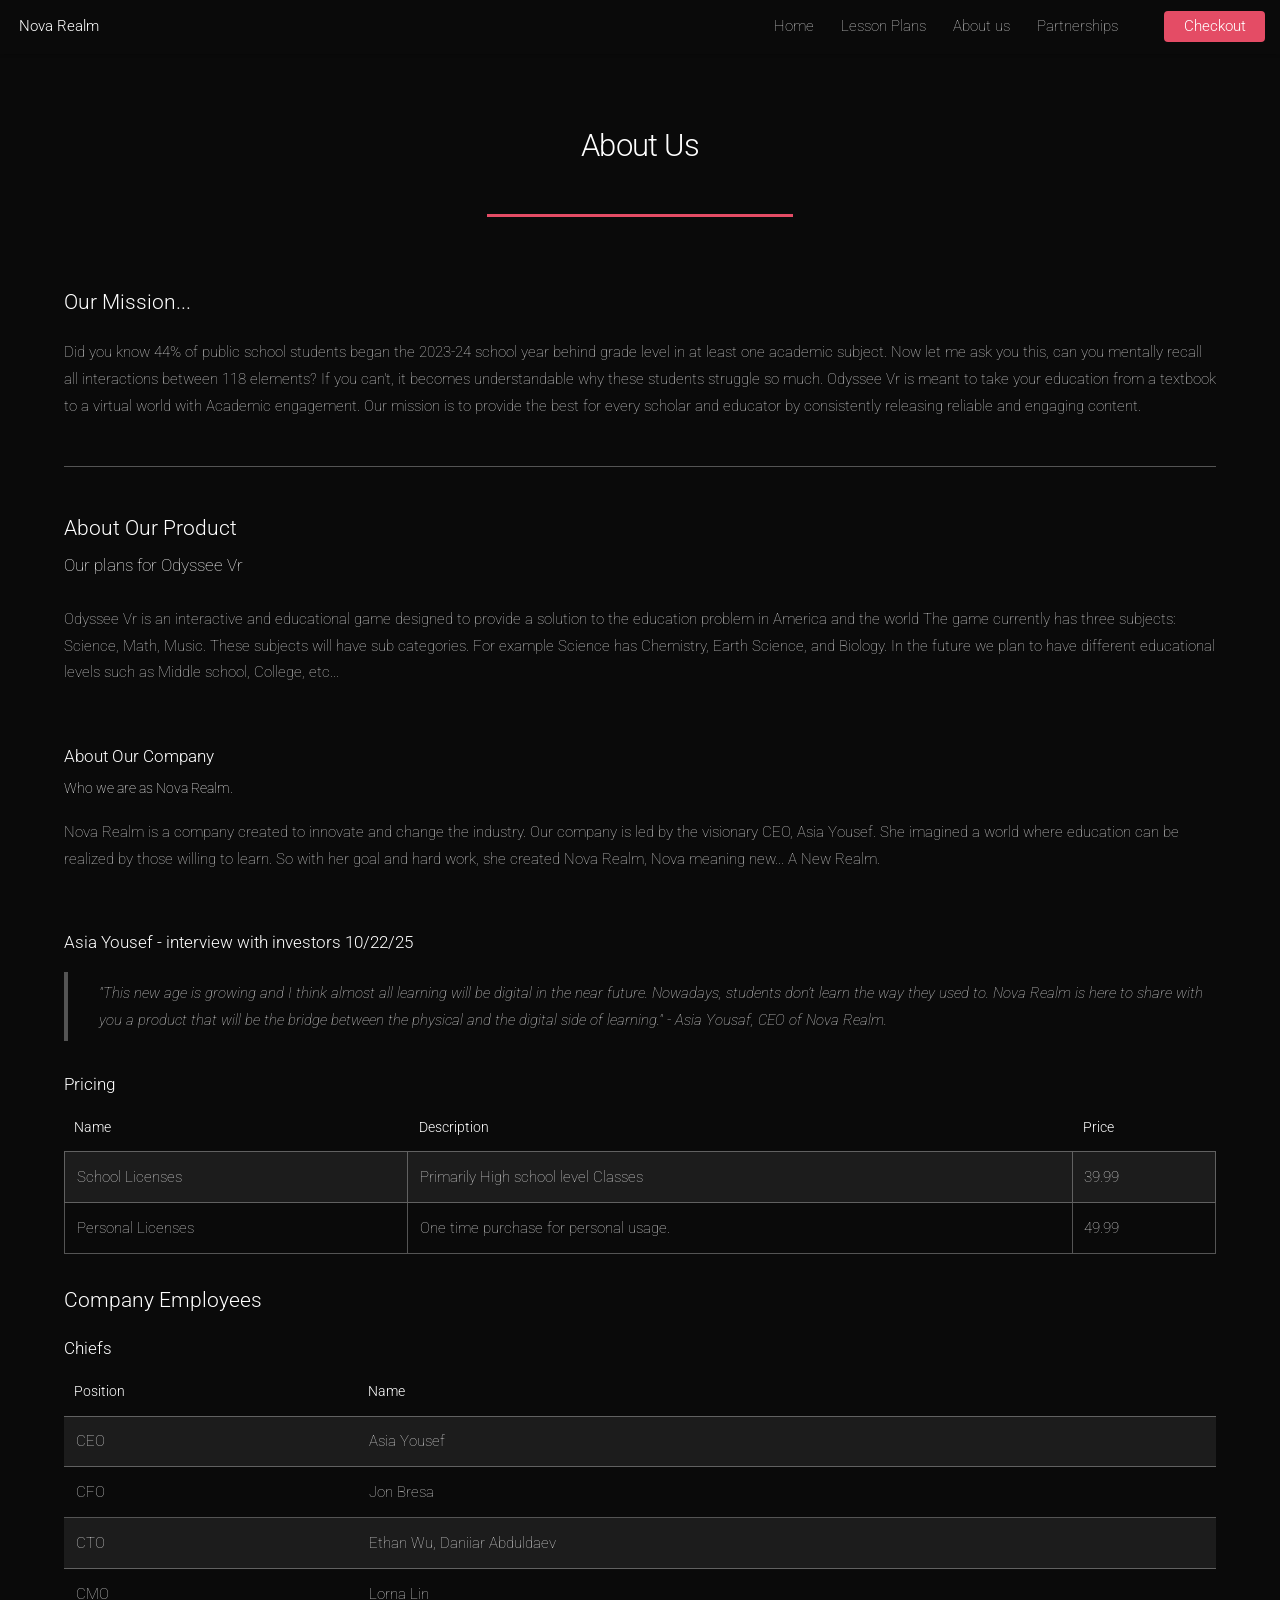
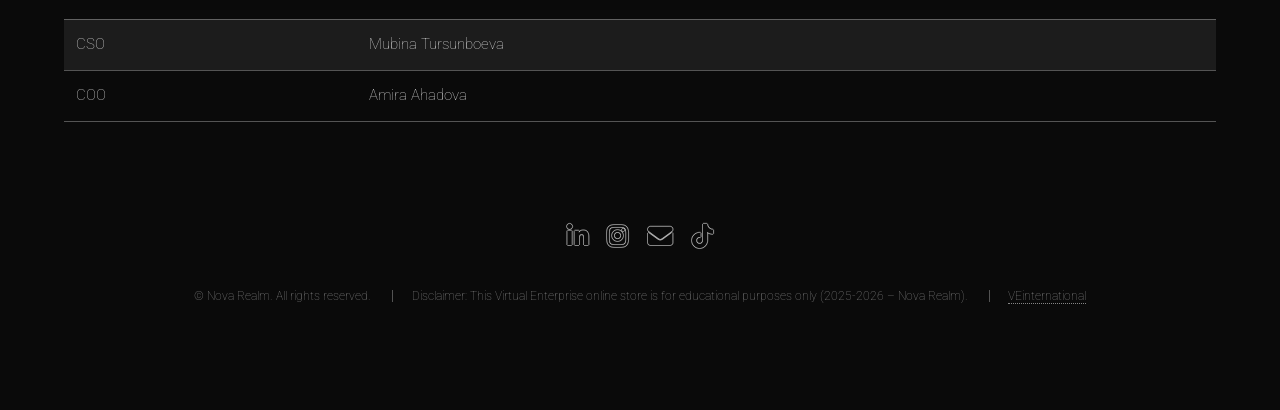
==== commit a694b9aa: "Update elements.html" ====
--- a/elements.html
+++ b/elements.html
@@ -61,6 +61,7 @@
 								Science, Math, Music. These subjects will have sub categories. For example Science has Chemistry, Earth Science, and Biology.
 								In the future we plan to have different educational levels such as Middle school, College, etc...  
 								</p>
+								<br>
 								<header>
 									<h4>About Our Company</h4>
 									<p> Who we are as Nova Realm.</p>
@@ -68,7 +69,7 @@
 								<p> Nova Realm is a company created to innovate and change the industry. Our company is led
 								by the visionary CEO, Asia Yousef. She imagined a world where education can be realized by those willing to learn.
 								So with her goal and hard work, she created Nova Realm, Nova meaning new... A New Realm.</p>
-
+<br>
 								<h4>Asia Yousef - interview with investors 10/22/25</h4>
 								<blockquote> "This new age is growing and I think almost all learning will be digital in the near future. 
 										Nowadays, students don’t learn the way they used to. 
@@ -226,3 +227,4 @@
 
 
 
+
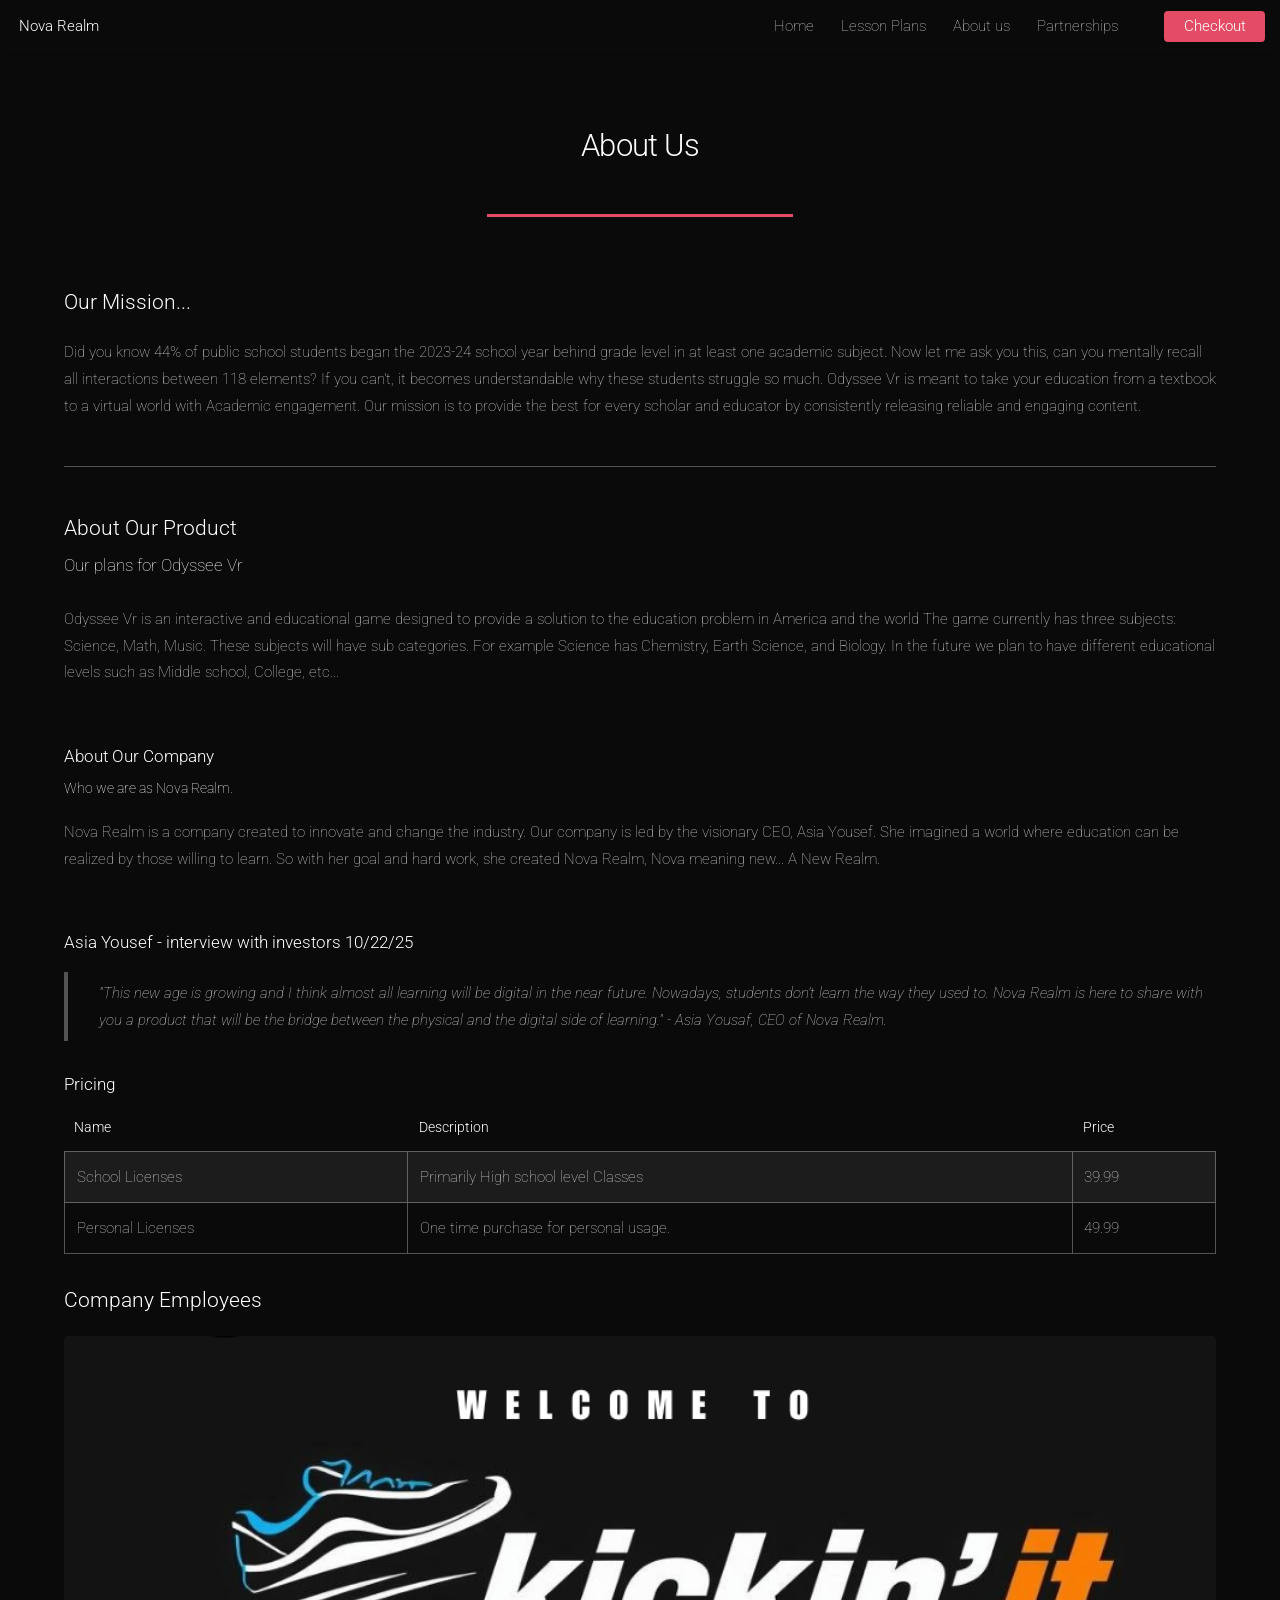
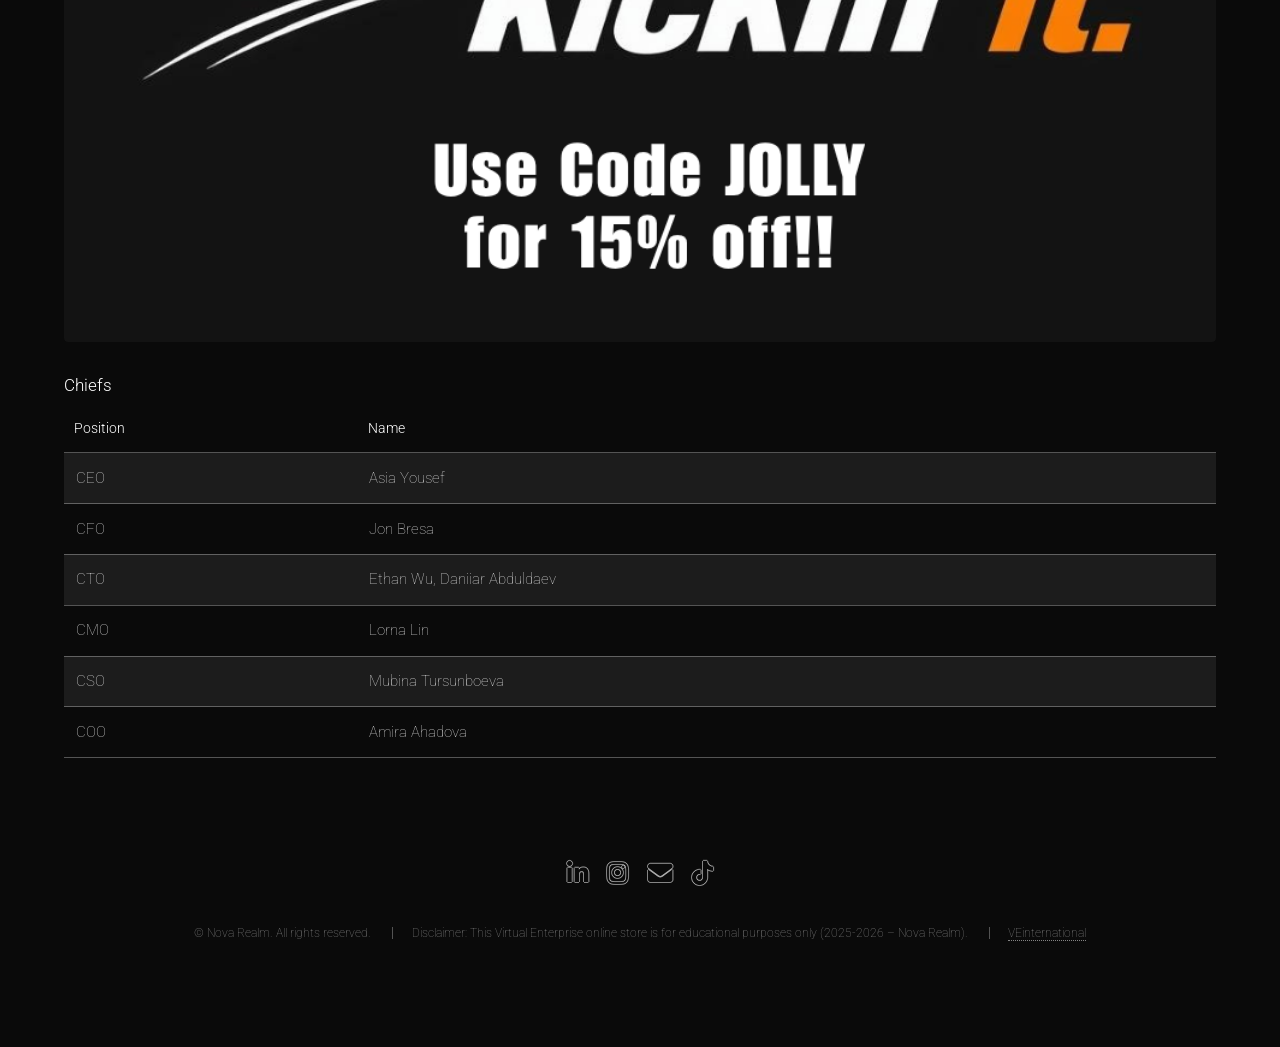
==== commit f44d90b8: "Update elements.html" ====
--- a/elements.html
+++ b/elements.html
@@ -109,6 +109,7 @@
 						
 							<section>
 								<h3>Company Employees</h3>
+								<a href="#" class="image fit"><img src="images/Kicking.png" alt="" /></a>
 								<h4>Chiefs</h4>
 								<div class="table-wrapper">
 									<table>
@@ -228,3 +229,4 @@
 
 
 
+
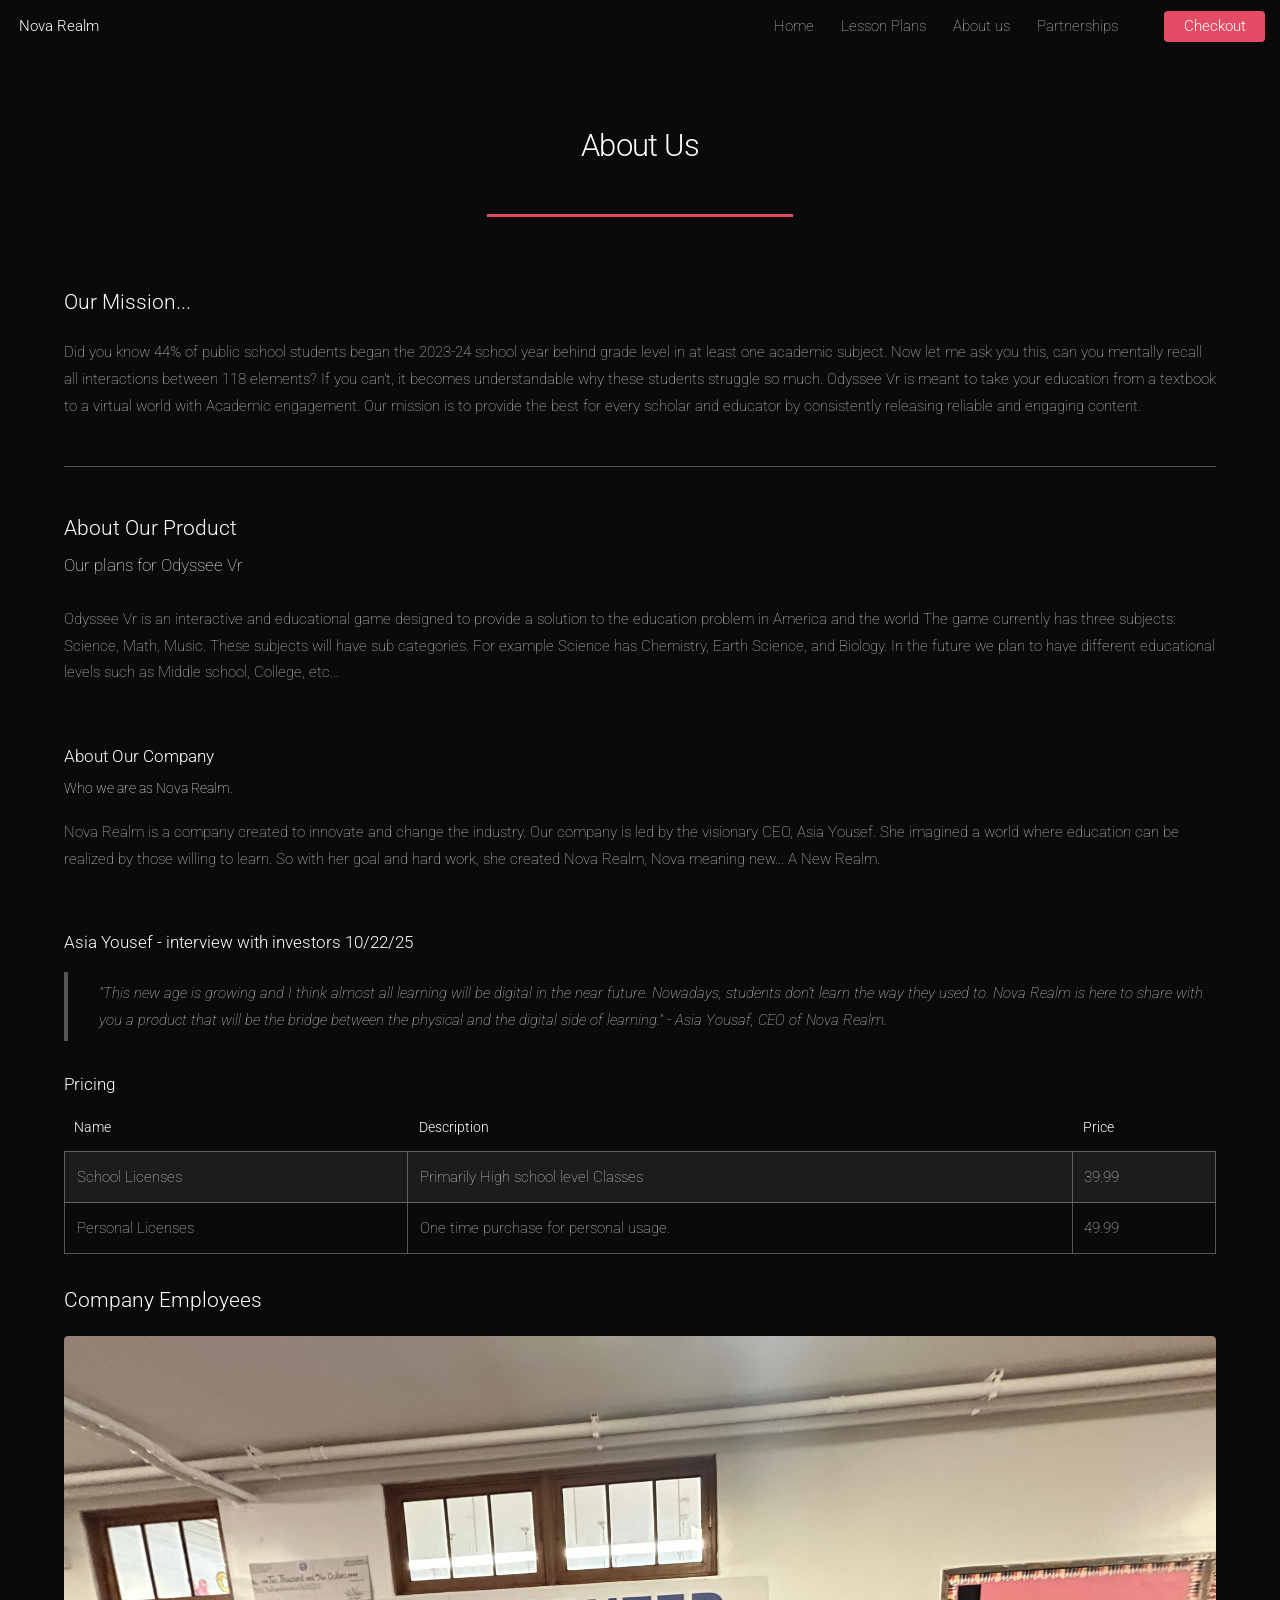
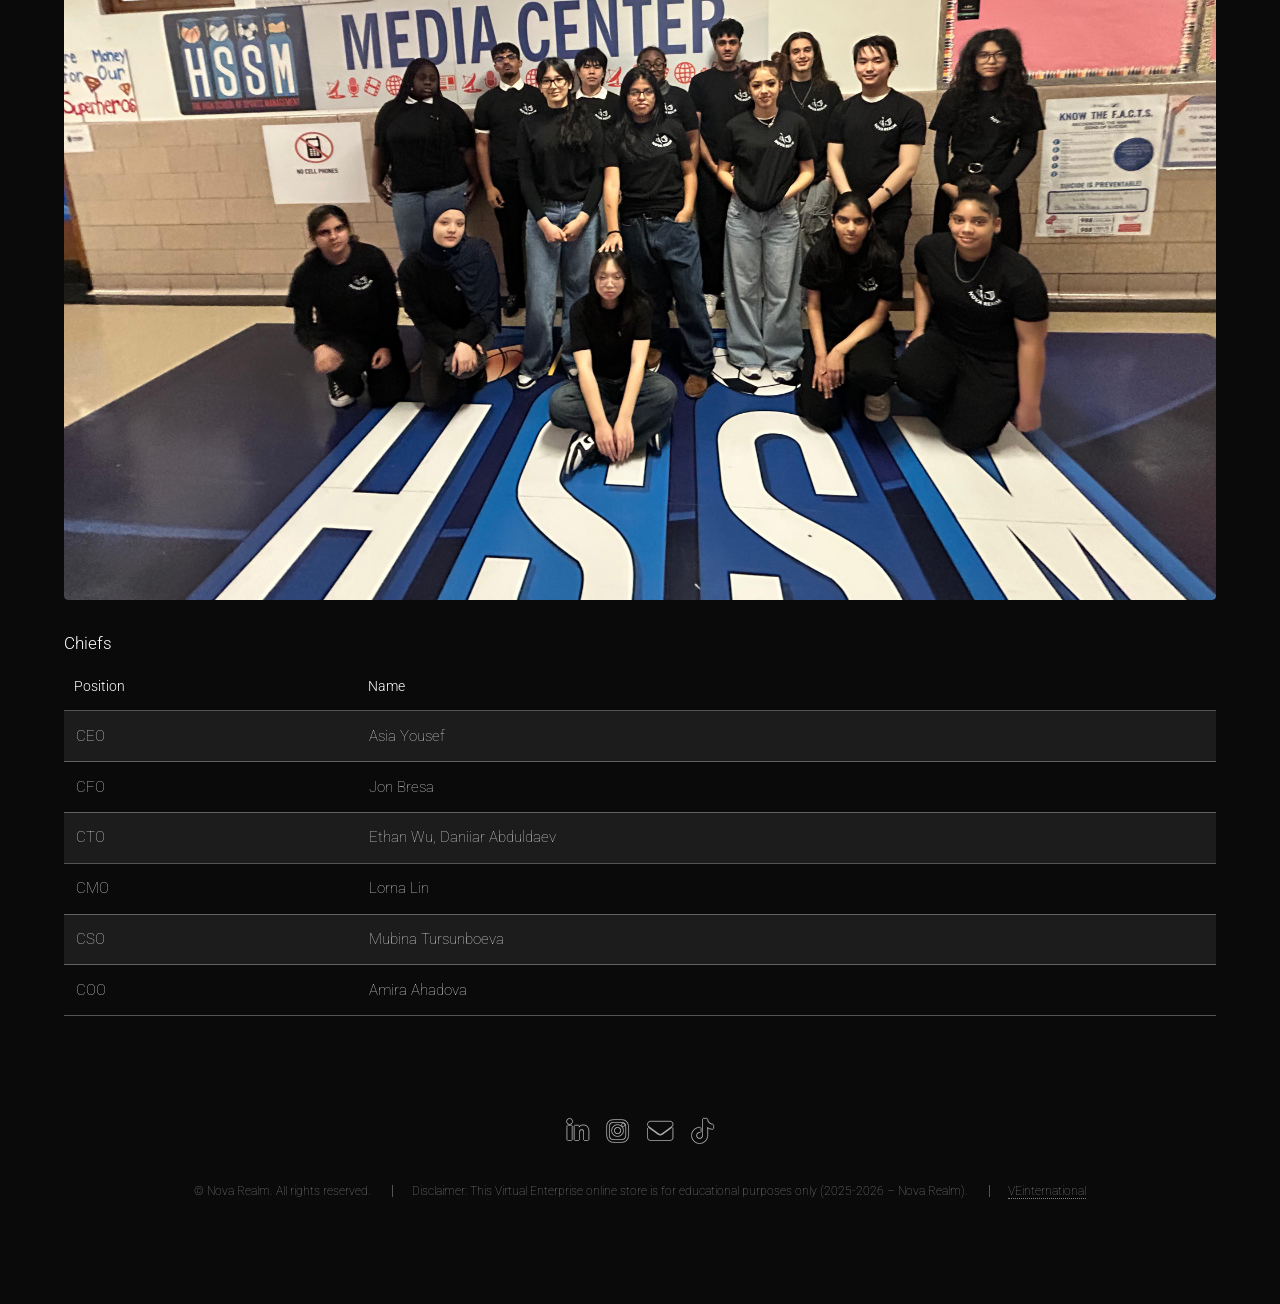
==== commit e5b446ee: "Update elements.html" ====
--- a/elements.html
+++ b/elements.html
@@ -109,7 +109,7 @@
 						
 							<section>
 								<h3>Company Employees</h3>
-								<a href="#" class="image fit"><img src="images/Kicking.png" alt="" /></a>
+								<a href="#" class="image fit"><img src="images/Novarealm.jpeg" alt="" /></a>
 								<h4>Chiefs</h4>
 								<div class="table-wrapper">
 									<table>
@@ -230,3 +230,4 @@
 
 
 
+
